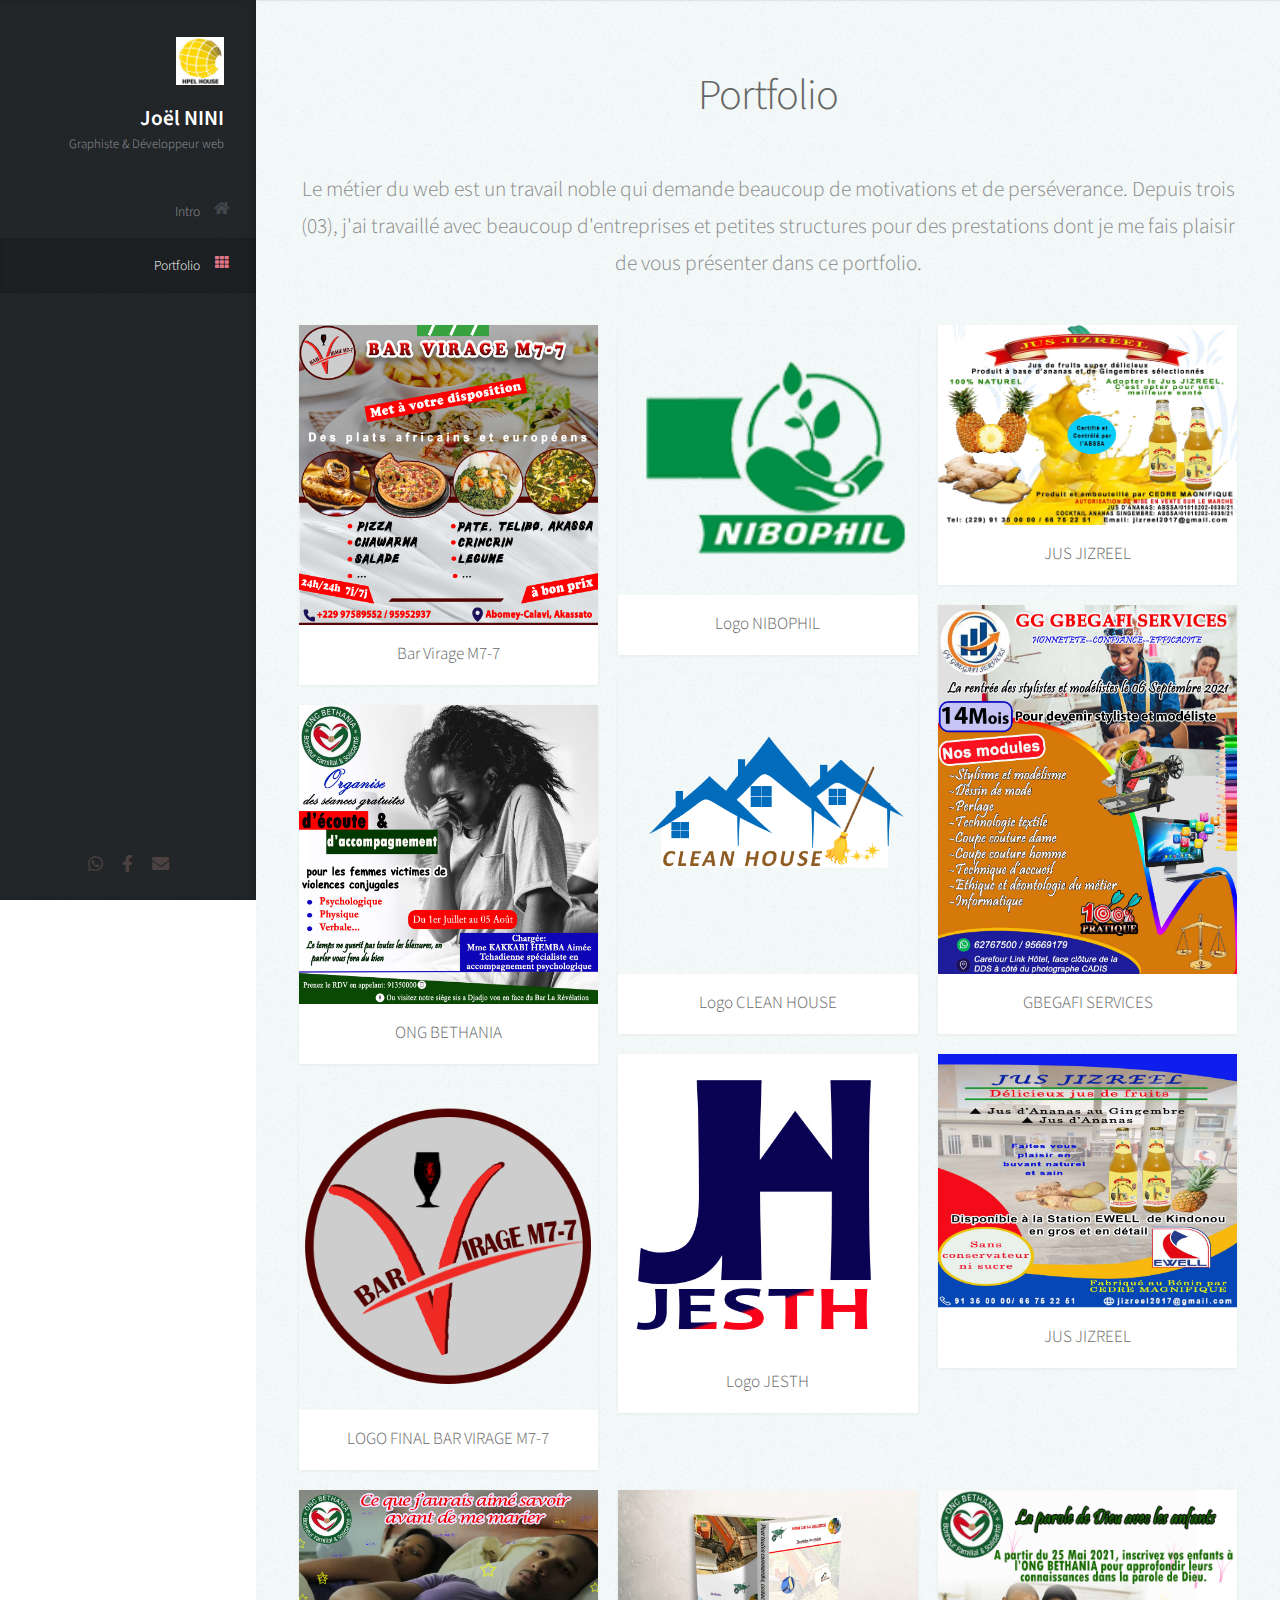
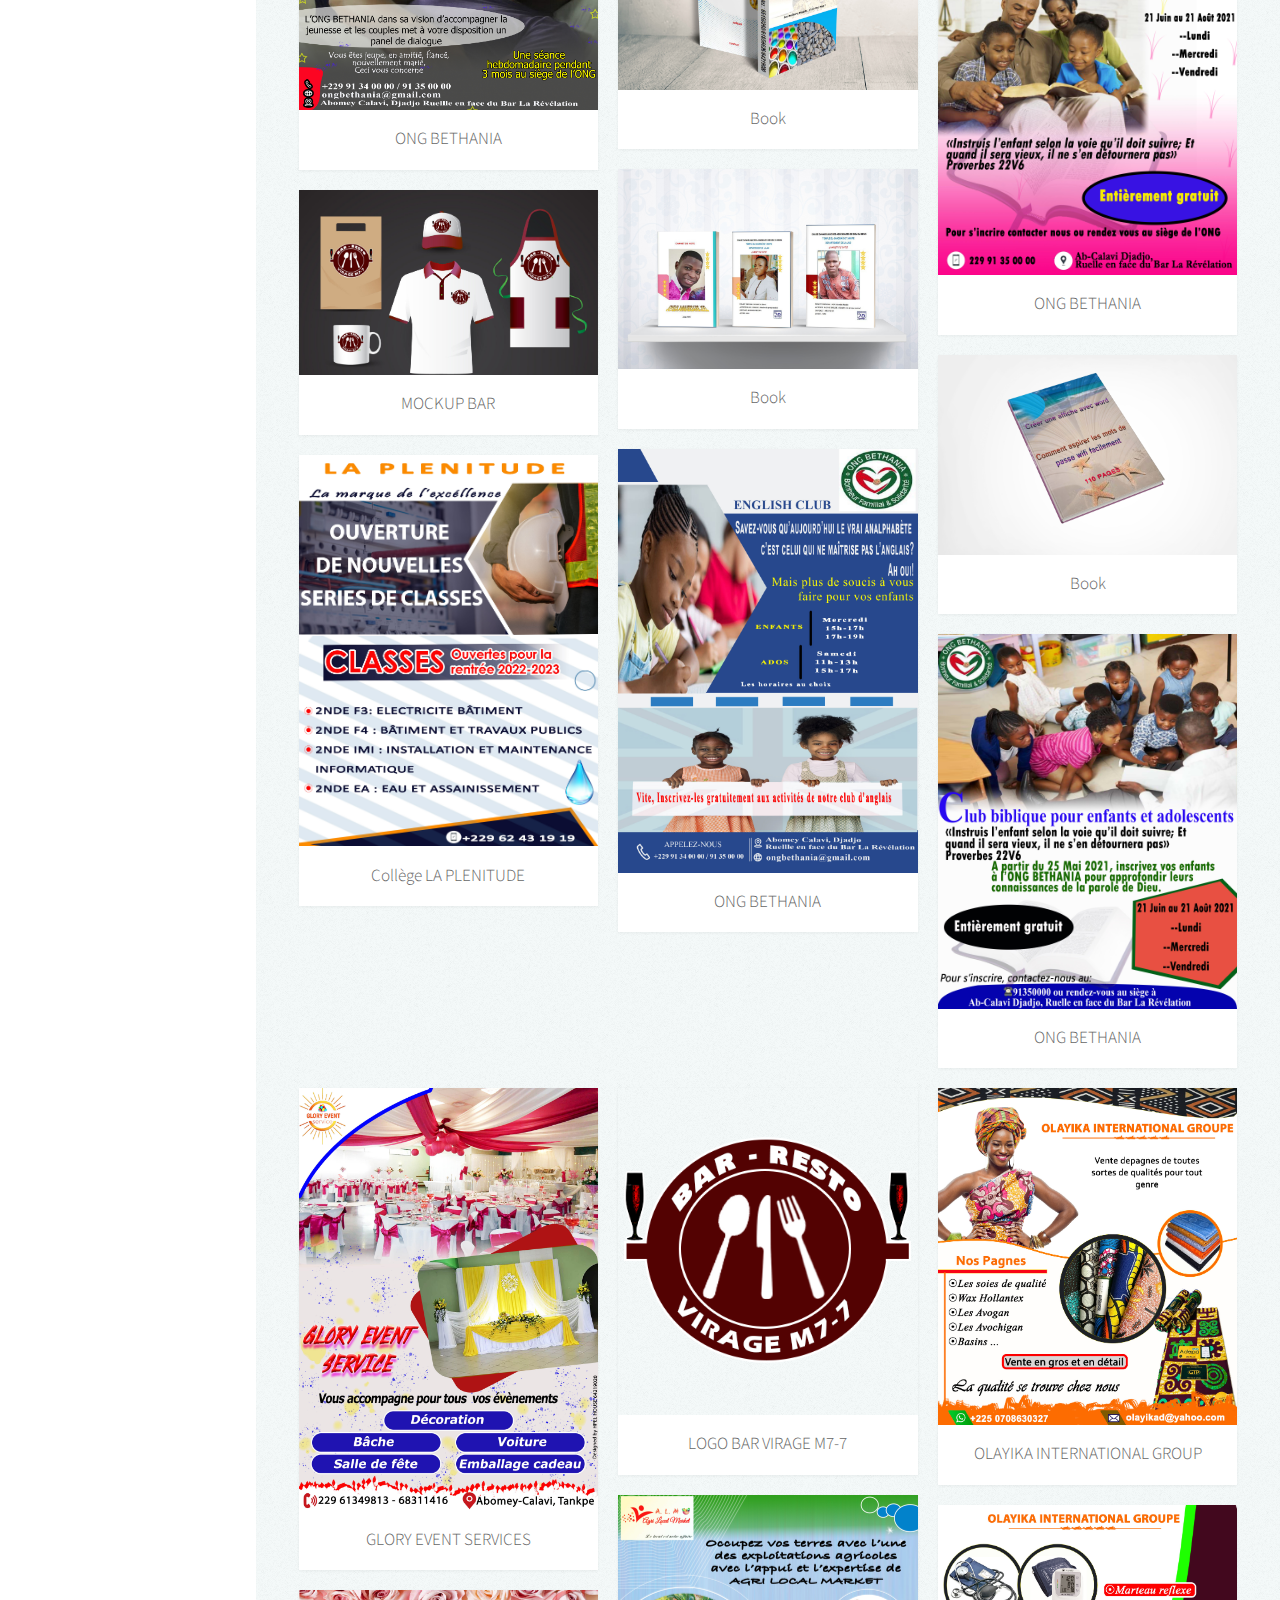
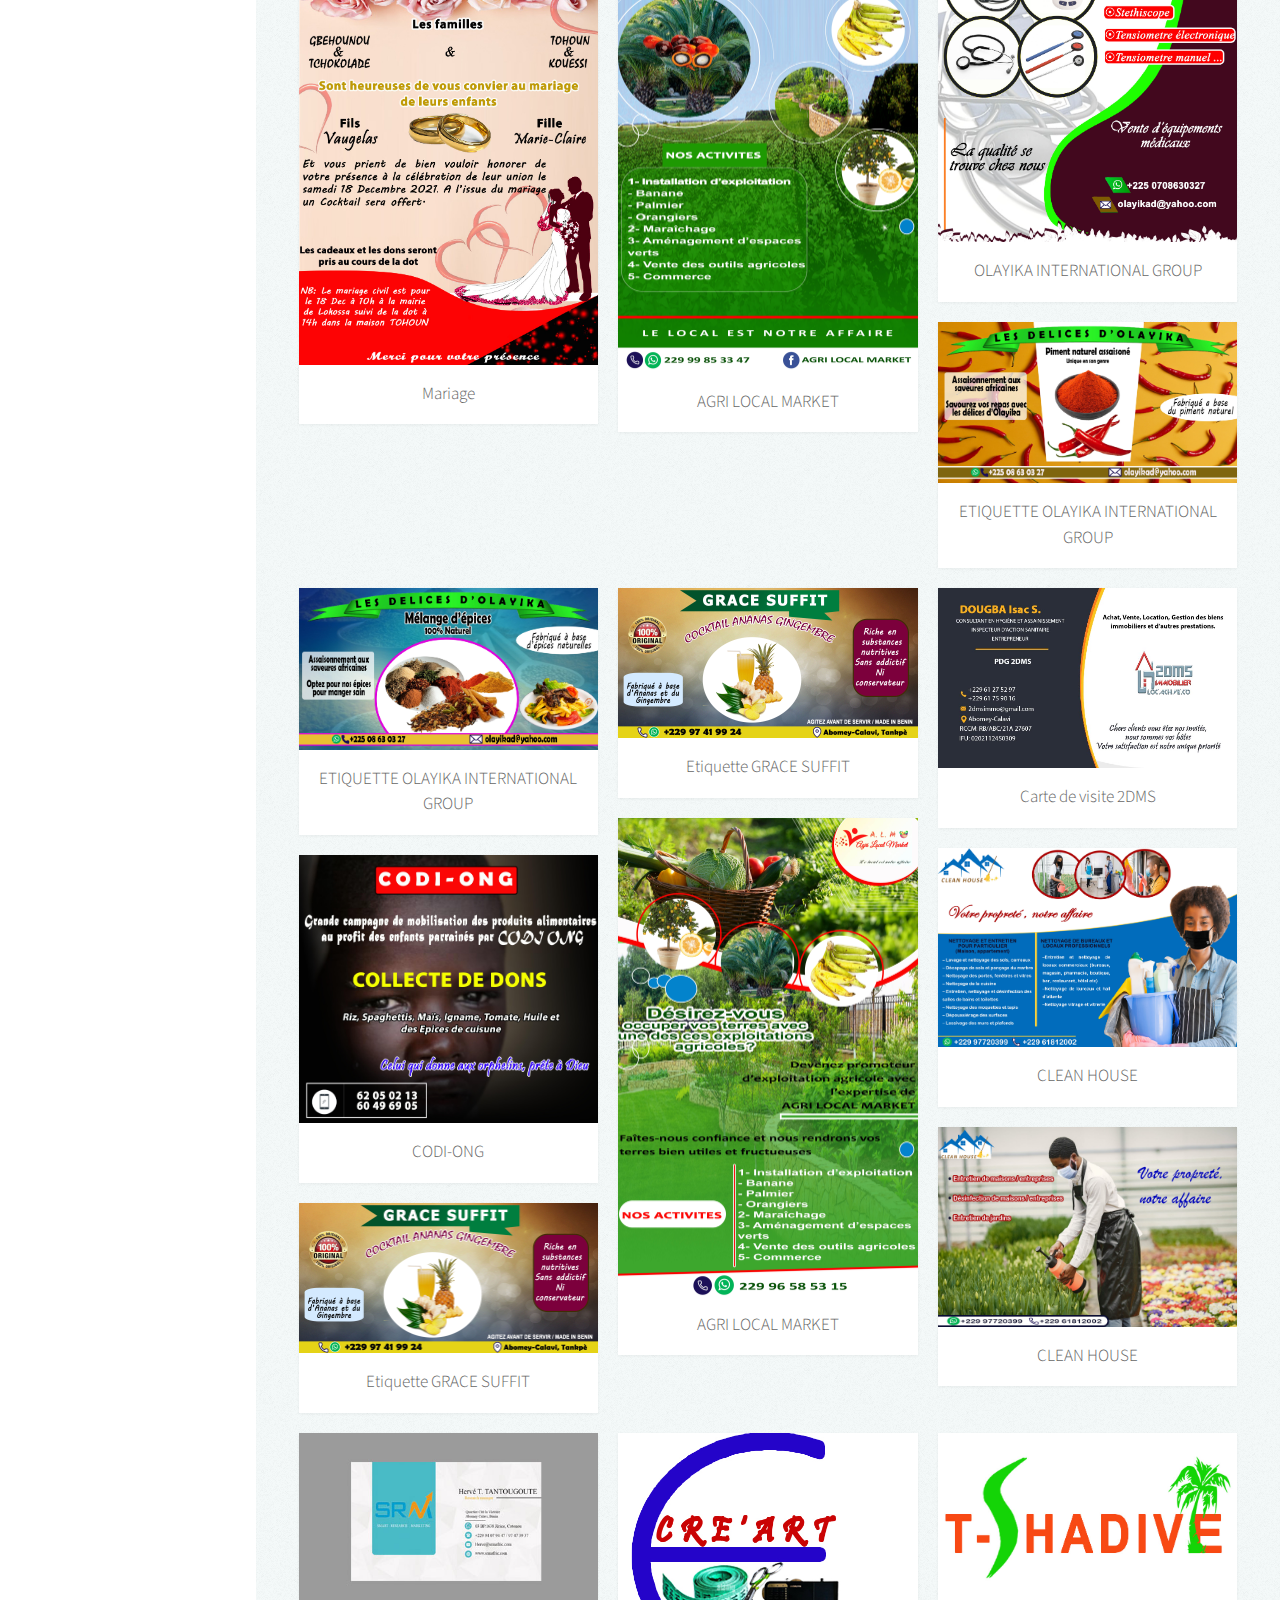
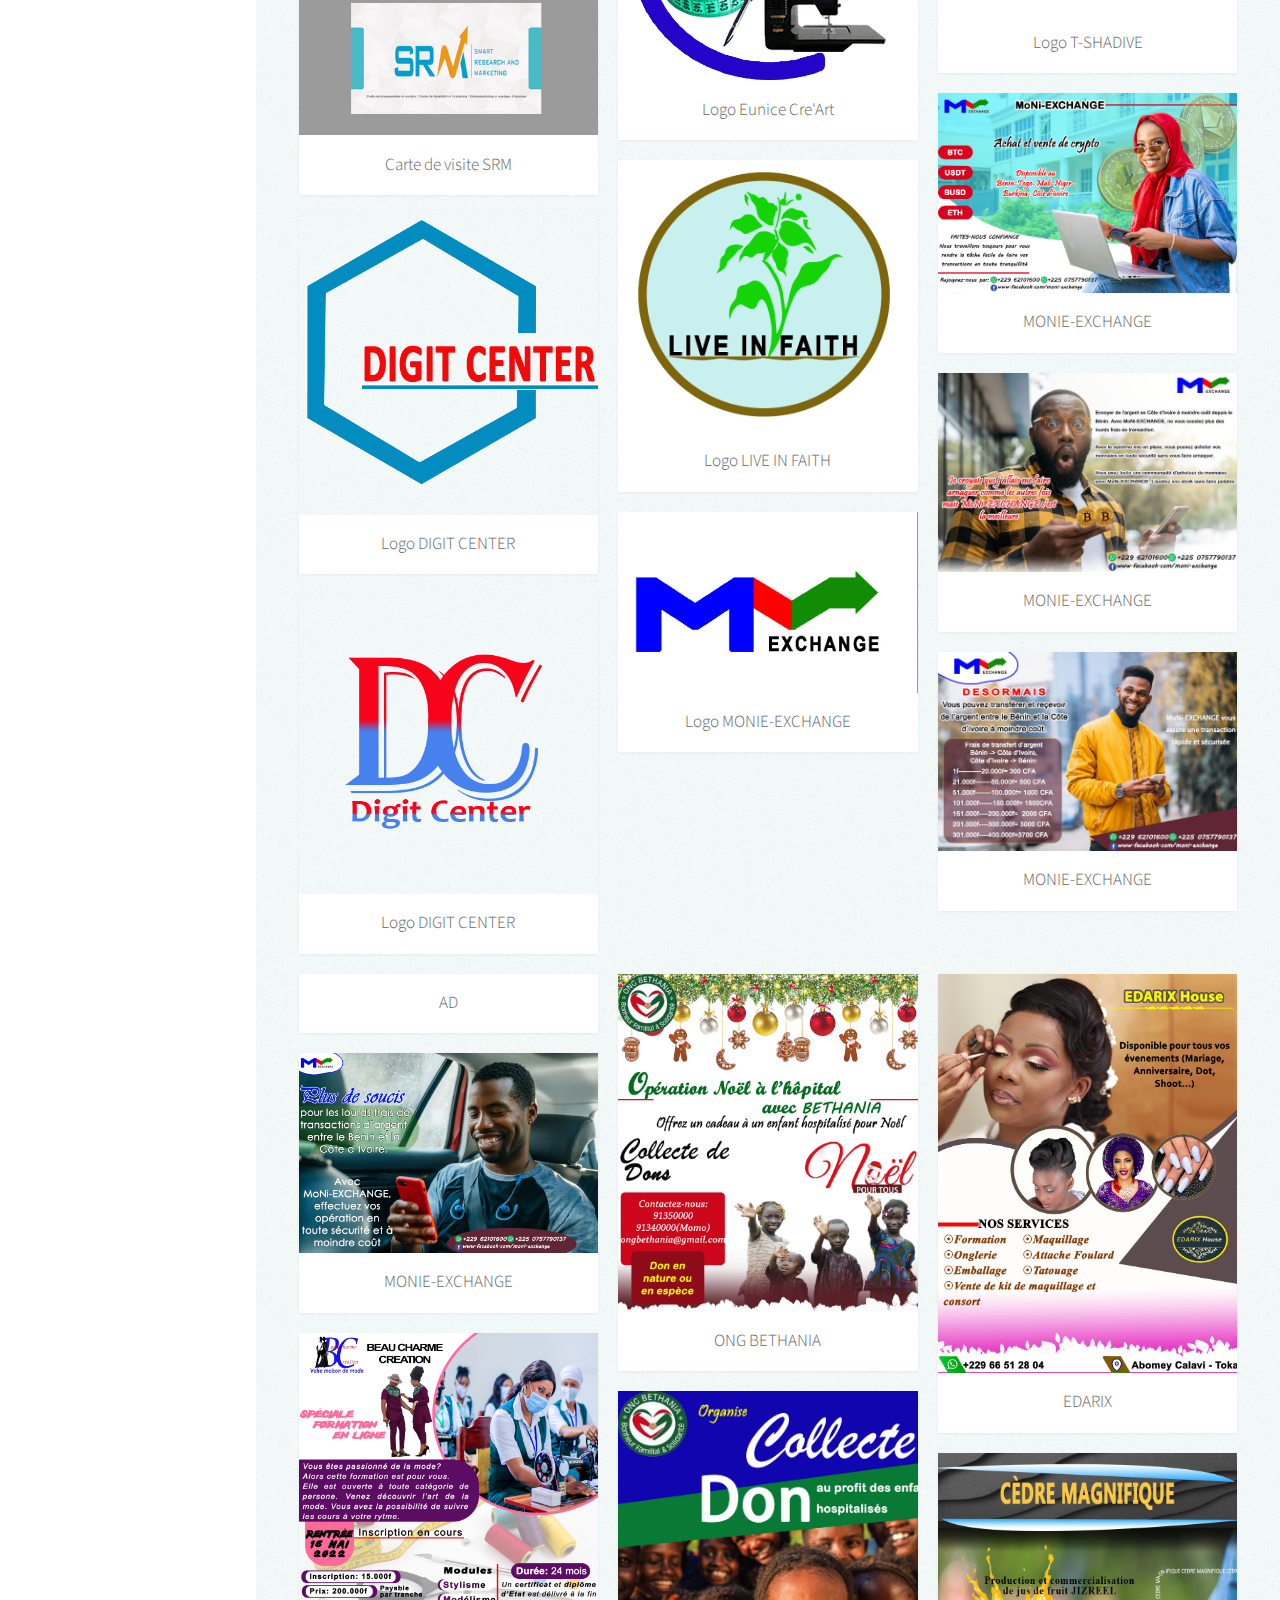
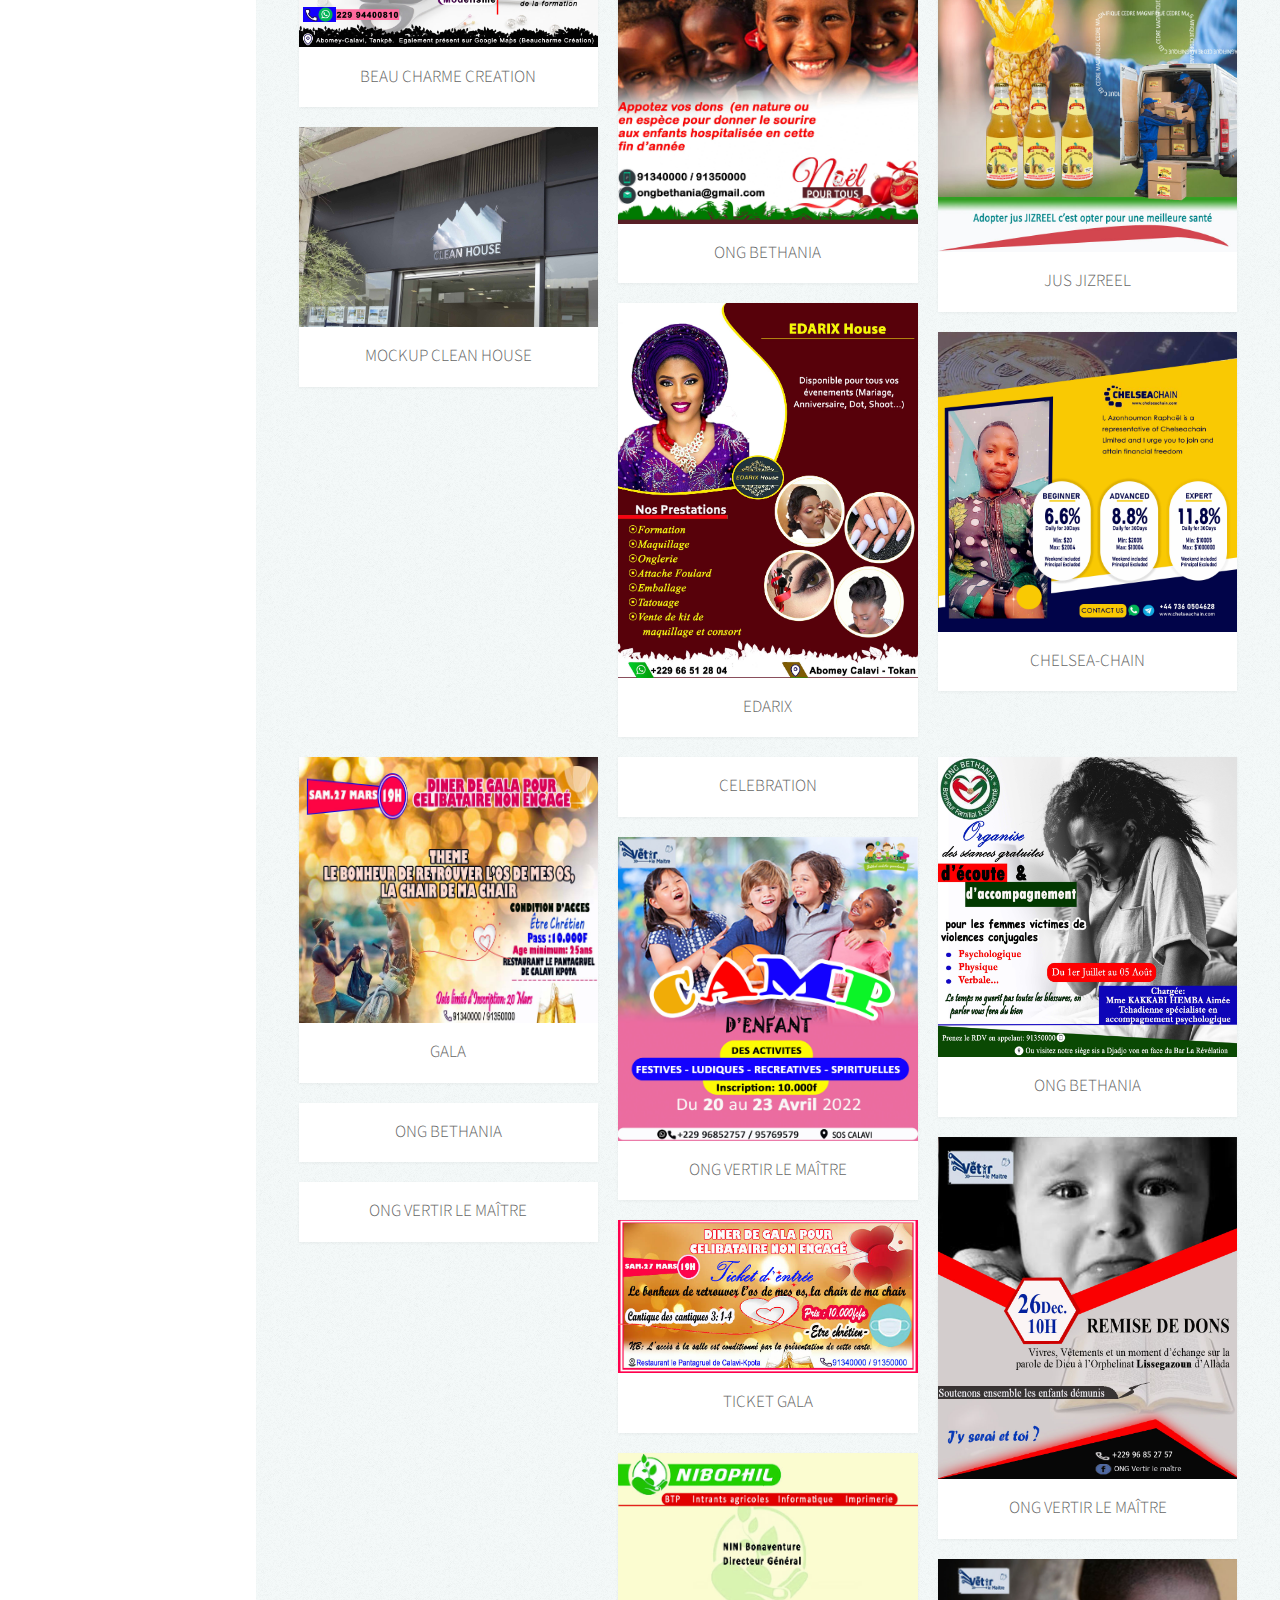
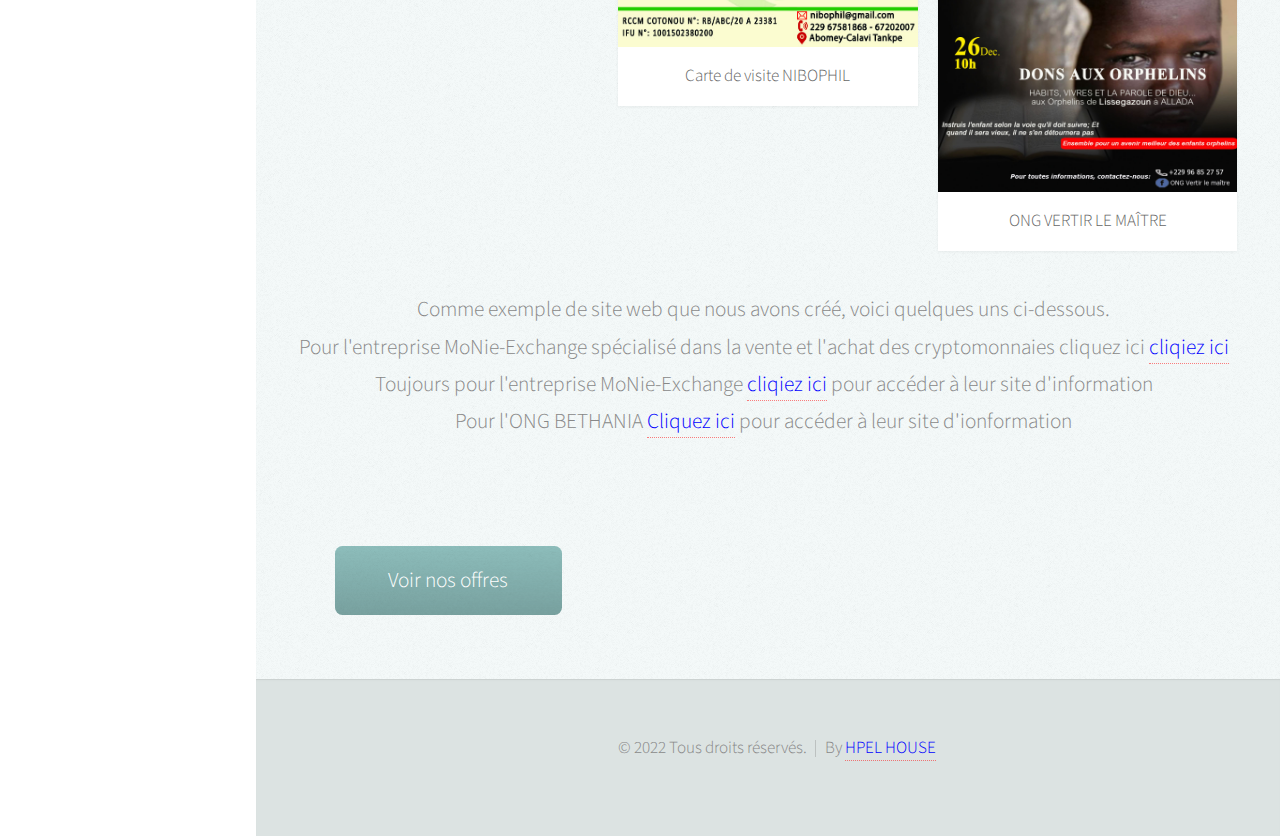
==== portfolio.html @ 1f128212 "Add files via upload" ====
<!DOCTYPE HTML>
<html>
	<head>
		<title>Portfolio Joelnini</title>
		<meta charset="utf-8" />
		<meta name="viewport" content="width=device-width, initial-scale=1, user-scalable=no" />
		<link rel="stylesheet" href="assets/css/main.css" />
	</head>
	<body class="is-preload">

		<!-- Header -->
			<div id="header">

				<div class="top">

					<!-- Logo -->
						<div id="logo">
							<span class="image avatar48"><img src="images/logo.jpg" alt="" /></span>
							<h1 id="title">Joël NINI</h1>
							<p>Graphiste & Développeur web</p>
						</div>

					<!-- Nav -->
						<nav id="nav">
							<ul>
								<li><a href="index.html" id="top-link"><span class="icon solid fa-home">Intro</span></a></li>
								<li><a href="#portfolio" id="portfolio-link"><span class="icon solid fa-th">Portfolio</span></a></li>
							</ul>
						</nav>
				</div>
				<div class="bottom">

					<!-- Social Icons -->
						<ul class="icons">
							<li><a href="wa.me/22964219020" class="icon brands fa-whatsapp"><span class="label">Whatsapp</span></a></li>
							<li><a href="www.facebook.com/hpelhouse" class="icon brands fa-facebook-f"><span class="label">Facebook</span></a></li>
							<li><a href="ninijoel1998@gmail.com" class="icon solid fa-envelope"><span class="label">Email</span></a></li>
						</ul>
				</div>
			</div>

		<!-- Main -->
			<div id="main">
		<!-- Portfolio -->
				<section id="portfolio" class="two">
						<div class="container">
							<header>
								<h2>Portfolio</h2>
							</header>
							<p> Le métier du web est un travail noble qui demande beaucoup de motivations et de perséverance. 
								Depuis trois (03), j'ai travaillé avec beaucoup d'entreprises et petites structures pour 
								des prestations dont je me fais plaisir de vous présenter dans ce portfolio.</p>
							<div class="row">
								<div class="col-4 col-12-mobile">
									<article class="item">
										<a href="#" class="image fit"><img src="images/Bar affiche.jpg" alt="" /></a>
										<header>
											<h3>Bar Virage M7-7</h3>
										</header>
									</article>
									<article class="item">
										<a href="#" class="image fit"><img src="images/VBG 2B.jpg" alt="" /></a>
										<header>
											<h3>ONG BETHANIA</h3>
										</header>
									</article>
									<article class="item">
										<a href="#" class="image fit"><img src="images/BAR4.png" alt="" /></a>
										<header>
											<h3>LOGO FINAL BAR VIRAGE M7-7</h3>
										</header>
									</article>
								</div>
								<div class="col-4 col-12-mobile">
									<article class="item">
										<a href="#" class="image fit"><img src="images/etiqiette nibophil.png" alt="" /></a>
										<header>
											<h3>Logo NIBOPHIL</h3>
										</header>
									</article>
									<article class="item">
										<a href="#" class="image fit"><img src="images/LOGO copie.png" alt="" /></a>
										<header>
											<h3>Logo CLEAN HOUSE</h3>
										</header>
									</article>
									<article class="item">
										<a href="#" class="image fit"><img src="images/LOGO JOEL.jpg" alt="" /></a>
										<header>
											<h3>Logo JESTH</h3>
										</header>
									</article>
								</div>
								<div class="col-4 col-12-mobile">
									<article class="item">
										<a href="#" class="image fit"><img src="images/AFFICHE 5.jpg" alt="" /></a>
										<header>
											<h3>JUS JIZREEL</h3>
										</header>
									</article>
									<article class="item">
										<a href="#" class="image fit"><img src="images/affiche2.jpg" alt="" /></a>
										<header>
											<h3>GBEGAFI SERVICES</h3>
										</header>
									</article>
									<article class="item">
										<a href="#" class="image fit"><img src="images/affiche3.jpg" alt="" /></a>
										<header>
											<h3>JUS JIZREEL</h3>
										</header>
									</article>
								</div>
								<div class="col-4 col-12-mobile">
									<article class="item">
										<a href="#" class="image fit"><img src="images/baisse-de-désir-.jpg" alt="" /></a>
										<header>
											<h3>ONG BETHANIA</h3>
										</header>
									</article>
									<article class="item">
										<a href="#" class="image fit"><img src="images/Bar1.jpg" alt="" /></a>
										<header>
											<h3>MOCKUP BAR</h3>
										</header>
									</article>
									<article class="item">
										<a href="#" class="image fit"><img src="images/5.jpg" alt="" /></a>
										<header>
											<h3>Collège LA PLENITUDE</h3>
										</header>
									</article>
								</div>
								<div class="col-4 col-12-mobile">
									<article class="item">
										<a href="#" class="image fit"><img src="images/book.jpg" alt="" /></a>
										<header>
											<h3>Book</h3>
										</header>
									</article>
									<article class="item">
										<a href="#" class="image fit"><img src="images/Bookshelf.jpg" alt="" /></a>
										<header>
											<h3>Book</h3>
										</header>
									</article>
									<article class="item">
										<a href="#" class="image fit"><img src="images/BETHANIA2.jpg" alt="" /></a>
										<header>
											<h3>ONG BETHANIA</h3>
										</header>
									</article>
								</div>
								<div class="col-4 col-12-mobile">
									<article class="item">
										<a href="#" class="image fit"><img src="images/biblique 2.jpg" alt="" /></a>
										<header>
											<h3>ONG BETHANIA</h3>
										</header>
									</article>
									<article class="item">
										<a href="#" class="image fit"><img src="images/Bookk.jpg" alt="" /></a>
										<header>
											<h3>Book</h3>
										</header>
									</article>
									<article class="item">
										<a href="#" class="image fit"><img src="images/biblique 4.jpg" alt="" /></a>
										<header>
											<h3>ONG BETHANIA</h3>
										</header>
									</article>
								</div>
								<div class="col-4 col-12-mobile">
									<article class="item">
										<a href="#" class="image fit"><img src="images/brochure.jpg" alt="" /></a>
										<header>
											<h3>GLORY EVENT SERVICES</h3>
										</header>
									</article>
									<article class="item">
										<a href="#" class="image fit"><img src="images/carte de mariage.jpg" alt="" /></a>
										<header>
											<h3>Mariage</h3>
										</header>
									</article>
								</div>
								<div class="col-4 col-12-mobile">
									<article class="item">
										<a href="#" class="image fit"><img src="images/BAR.png" alt="" /></a>
										<header>
											<h3>LOGO BAR VIRAGE M7-7</h3>
										</header>
									</article>
									<article class="item">
										<a href="#" class="image fit"><img src="images/FOND.jpg" alt="" /></a>
										<header>
											<h3>AGRI LOCAL MARKET</h3>
										</header>
									</article>
								</div>
								<div class="col-4 col-12-mobile">
									<article class="item">
										<a href="#" class="image fit"><img src="images/CI AFFICHE.jpg" alt="" /></a>
										<header>
											<h3>OLAYIKA INTERNATIONAL GROUP</h3>
										</header>
									</article>
									<article class="item">
										<a href="#" class="image fit"><img src="images/CI AFFICHE2.jpg" alt="" /></a>
										<header>
											<h3>OLAYIKA INTERNATIONAL GROUP</h3>
										</header>
									</article>
									<article class="item">
										<a href="#" class="image fit"><img src="images/CI2.jpg" alt="" /></a>
										<header>
											<h3>ETIQUETTE OLAYIKA INTERNATIONAL GROUP</h3>
										</header>
									</article>
								</div>
								<div class="col-4 col-12-mobile">
									<article class="item">
										<a href="#" class="image fit"><img src="images/CI3.jpg" alt="" /></a>
										<header>
											<h3>ETIQUETTE OLAYIKA INTERNATIONAL GROUP</h3>
										</header>
									</article>
									<article class="item">
										<a href="#" class="image fit"><img src="images/codi.jpg" alt="" /></a>
										<header>
											<h3>CODI-ONG</h3>
										</header>
									</article>
									<article class="item">
										<a href="#" class="image fit"><img src="images/etiquette ananas gingembre 22.jpg" alt="" /></a>
										<header>
											<h3>Etiquette GRACE SUFFIT</h3>
										</header>
									</article>
								</div>
								<div class="col-4 col-12-mobile">
									<article class="item">
										<a href="#" class="image fit"><img src="images/etiquette ananas gingembre 22.jpg" alt="" /></a>
										<header>
											<h3>Etiquette GRACE SUFFIT</h3>
										</header>
									</article>
									<article class="item">
										<a href="#" class="image fit"><img src="images/FOND2.jpg" alt="" /></a>
										<header>
											<h3>AGRI LOCAL MARKET</h3>
										</header>
									</article>
								</div>
								<div class="col-4 col-12-mobile">
									<article class="item">
										<a href="#" class="image fit"><img src="images/heris.jpg" alt="" /></a>
										<header>
											<h3>Carte de visite 2DMS</h3>
										</header>
									</article>
									<article class="item">
										<a href="#" class="image fit"><img src="images/HOUSE CLEAN copie.jpg" alt="" /></a>
										<header>
											<h3>CLEAN HOUSE</h3>
										</header>
									</article>
									<article class="item">
										<a href="#" class="image fit"><img src="images/JARDIN HOUSE CLEAN copie.jpg" alt="" /></a>
										<header>
											<h3>CLEAN HOUSE</h3>
										</header>
									</article>
								</div>
								<div class="col-4 col-12-mobile">
									<article class="item">
										<a href="#" class="image fit"><img src="images/lllllllllllllllllllll.jpg" alt="" /></a>
										<header>
											<h3>Carte de visite SRM</h3>
										</header>
									</article>
									<article class="item">
										<a href="#" class="image fit"><img src="images/logo digit cen777er1.png" alt="" /></a>
										<header>
											<h3>Logo DIGIT CENTER</h3>
										</header>
									</article>
									<article class="item">
										<a href="#" class="image fit"><img src="images/logo digit center.png" alt="" /></a>
										<header>
											<h3>Logo DIGIT CENTER</h3>
										</header>
									</article>
								</div>
								<div class="col-4 col-12-mobile">
									<article class="item">
										<a href="#" class="image fit"><img src="images/LOGO EUNICE.jpg" alt="" /></a>
										<header>
											<h3>Logo Eunice Cre'Art</h3>
										</header>
									</article>
									<article class="item">
										<a href="#" class="image fit"><img src="images/LOGO KARINE CAF.jpg" alt="" /></a>
										<header>
											<h3>Logo LIVE IN FAITH</h3>
										</header>
									</article>
									<article class="item">
										<a href="#" class="image fit"><img src="images/LOGO MONI EXCHANGE.jpg" alt="" /></a>
										<header>
											<h3>Logo MONIE-EXCHANGE</h3>
										</header>
									</article>
								</div>
								<div class="col-4 col-12-mobile">
									<article class="item">
										<a href="#" class="image fit"><img src="images/LOGO PAPA DIVINE.jpg" alt="" /></a>
										<header>
											<h3>Logo T-SHADIVE</h3>
										</header>
									</article>
									<article class="item">
										<a href="#" class="image fit"><img src="images/moni1.jpg" alt="" /></a>
										<header>
											<h3>MONIE-EXCHANGE</h3>
										</header>
									</article>
									<article class="item">
										<a href="#" class="image fit"><img src="images/moni2.jpg" alt="" /></a>
										<header>
											<h3>MONIE-EXCHANGE</h3>
										</header>
									</article>
									<article class="item">
										<a href="#" class="image fit"><img src="images/moni4.jpg" alt="" /></a>
										<header>
											<h3>MONIE-EXCHANGE</h3>
										</header>
									</article>
								</div>
								<div class="col-4 col-12-mobile">
									<article class="item">
										<a href="#" class="image fit"><img src="images/ZOCA222.jpg" alt="" /></a>
										<header>
											<h3>AD</h3>
										</header>
									</article><article class="item">
										<a href="#" class="image fit"><img src="images/moni3.jpg" alt="" /></a>
										<header>
											<h3>MONIE-EXCHANGE</h3>
										</header>
									</article>
									<article class="item">
										<a href="#" class="image fit"><img src="images/NEL 2.jpg" alt="" /></a>
										<header>
											<h3>BEAU CHARME CREATION</h3>
										</header>
									</article>
									<article class="item">
										<a href="#" class="image fit"><img src="images/REPLACE THIS SCREEN11112111811.jpg" alt="" /></a>
										<header>
											<h3>MOCKUP CLEAN HOUSE</h3>
										</header>
									</article>
								</div>
								<div class="col-4 col-12-mobile">
									<article class="item">
										<a href="#" class="image fit"><img src="images/noel1.jpg" alt="" /></a>
										<header>
											<h3>ONG BETHANIA</h3>
										</header>
									</article>
									<article class="item">
										<a href="#" class="image fit"><img src="images/noel2.jpg" alt="" /></a>
										<header>
											<h3>ONG BETHANIA</h3>
										</header>
									</article>
									<article class="item">
										<a href="#" class="image fit"><img src="images/nouv.jpg" alt="" /></a>
										<header>
											<h3>EDARIX</h3>
										</header>
									</article>
								</div>
								<div class="col-4 col-12-mobile">
									<article class="item">
										<a href="#" class="image fit"><img src="images/OuvrirBBBB.jpg" alt="" /></a>
										<header>
											<h3>EDARIX</h3>
										</header>
									</article>
									<article class="item">
										<a href="#" class="image fit"><img src="images/PAGE GARDE,,,,,,,,,.jpg" alt="" /></a>
										<header>
											<h3>JUS JIZREEL</h3>
										</header>
									</article>
									<article class="item">
										<a href="#" class="image fit"><img src="images/Raphael chelsea chain.jpg" alt="" /></a>
										<header>
											<h3>CHELSEA-CHAIN</h3>
										</header>
									</article>
								</div>
								<div class="col-4 col-12-mobile">
									<article class="item">
										<a href="#" class="image fit"><img src="images/Sans titre-1 profil.jpg" alt="" /></a>
										<header>
											<h3>GALA</h3>
										</header>
									</article>
									<article class="item">
										<a href="#" class="image fit"><img src="images/Sans titre-2.JPG" alt="" /></a>
										<header>
											<h3>ONG BETHANIA</h3>
										</header>
									</article>
									<article class="item">
										<a href="#" class="image fit"><img src="images/ZOCA222.jpg" alt="" /></a>
										<header>
											<h3>ONG VERTIR LE MAÎTRE</h3>
										</header>
									</article>
								</div>
								<div class="col-4 col-12-mobile">
									<article class="item">
										<a href="#" class="image fit"><img src="images/SION.JPG" alt="" /></a>
										<header>
											<h3>CELEBRATION</h3>
										</header>
									</article>
									<article class="item">
										<a href="#" class="image fit"><img src="images/SOS3.jpg" alt="" /></a>
										<header>
											<h3>ONG VERTIR LE MAÎTRE</h3>
										</header>
									</article>
									<article class="item">
										<a href="#" class="image fit"><img src="images/ticket.jpg" alt="" /></a>
										<header>
											<h3>TICKET GALA</h3>
										</header>
									</article>
									<article class="item">
										<a href="#" class="image fit"><img src="images/carte multi.jpg" alt="" /></a>
										<header>
											<h3>Carte de visite NIBOPHIL</h3>
										</header>
									</article>
								</div>
								<div class="col-4 col-12-mobile">
									<article class="item">
										<a href="#" class="image fit"><img src="images/VBG 2B.jpg" alt="" /></a>
										<header>
											<h3>ONG BETHANIA</h3>
										</header>
									</article>
									<article class="item">
										<a href="#" class="image fit"><img src="images/verti Dfo.jpg" alt="" /></a>
										<header>
											<h3>ONG VERTIR LE MAÎTRE</h3>
										</header>
									</article>
									<article class="item">
										<a href="#" class="image fit"><img src="images/vertir gran.jpg" alt="" /></a>
										<header>
											<h3>ONG VERTIR LE MAÎTRE</h3>
										</header>
									</article>
								</div>
								<div class="col-4 col-12-mobile">
								</div>


							<p>	Comme exemple de site web que nous avons créé, voici quelques uns ci-dessous. </br>
								 Pour l'entreprise MoNie-Exchange spécialisé dans la vente et l'achat des cryptomonnaies cliquez ici <a href= "www.monie-exchange.com">cliqiez ici</a> <br>
								 Toujours pour l'entreprise MoNie-Exchange <a href= "https://moni-exchange.github.io/monie-exchange/">cliqiez ici</a> pour accéder à leur site d'information<br>
							 Pour l'ONG BETHANIA <a href="https://ong-bethania.github.io/ong-bethania/">Cliquez ici</a>  pour accéder à leur site d'ionformation</p>
							
								<div class="col-4 col-12-mobile">
									<footer>
										<a href="offre.html" class="button scrolly">Voir nos offres </a>
									</footer>
								</div>
							</div>
						</div>
				</section>
			</div>

		<!-- Footer -->
			<div id="footer">
				<!-- Copyright -->
					<ul class="copyright">
						<li>&copy; 2022 Tous droits réservés.</li><li> By <a href="mailto:ninijoel1998@gmail.com">HPEL HOUSE</a></li>
					</ul>
			</div>

		<!-- Scripts -->
			<script src="assets/js/jquery.min.js"></script>
			<script src="assets/js/jquery.scrolly.min.js"></script>
			<script src="assets/js/jquery.scrollex.min.js"></script>
			<script src="assets/js/browser.min.js"></script>
			<script src="assets/js/breakpoints.min.js"></script>
			<script src="assets/js/util.js"></script>
			<script src="assets/js/main.js"></script>

	</body>
</html>
---- assets/css/main.css ----
@import url("fontawesome-all.min.css");
@import url("https://fonts.googleapis.com/css?family=Source+Sans+Pro:300,300italic,400,600");

/*
	Prologue by HTML5 UP
	html5up.net | @ajlkn
	Free for personal and commercial use under the CCA 3.0 license (html5up.net/license)
*/

html, body, div, span, applet, object,
iframe, h1, h2, h3, h4, h5, h6, p, blockquote,
pre, a, abbr, acronym, address, big, cite,
code, del, dfn, em, img, ins, kbd, q, s, samp,
small, strike, strong, sub, sup, tt, var, b,
u, i, center, dl, dt, dd, ol, ul, li, fieldset,
form, label, legend, table, caption, tbody,
tfoot, thead, tr, th, td, article, aside,
canvas, details, embed, figure, figcaption,
footer, header, hgroup, menu, nav, output, ruby,
section, summary, time, mark, audio, video {
	margin: 0;
	padding: 0;
	border: 0;
	font-size: 100%;
	font: inherit;
	vertical-align: baseline;}

article, aside, details, figcaption, figure,
footer, header, hgroup, menu, nav, section {
	display: block;}

body {
	line-height: 1;
}

ol, ul {
	list-style: none;
}

blockquote, q {
	quotes: none;
}

	blockquote:before, blockquote:after, q:before, q:after {
		content: '';
		content: none;
	}

table {
	border-collapse: collapse;
	border-spacing: 0;
}

body {
	-webkit-text-size-adjust: none;
}

mark {
	background-color: transparent;
	color: inherit;
}

input::-moz-focus-inner {
	border: 0;
	padding: 0;
}

input, select, textarea {
	-moz-appearance: none;
	-webkit-appearance: none;
	-ms-appearance: none;
	appearance: none;
}

/* Basic */

	html {
		box-sizing: border-box;
	}

	*, *:before, *:after {
		box-sizing: inherit;
	}

	body {
		background: #fff;
		font-family: 'Source Sans Pro', sans-serif;
		font-size: 19pt;
		font-weight: 300;
		line-height: 1.75em;
		color: #888;
	}

		body.is-preload *, body.is-preload *:before, body.is-preload *:after {
			-moz-animation: none !important;
			-webkit-animation: none !important;
			-ms-animation: none !important;
			animation: none !important;
			-moz-transition: none !important;
			-webkit-transition: none !important;
			-ms-transition: none !important;
			transition: none !important;
		}

	input, textarea, select {
		font-family: 'Source Sans Pro', sans-serif;
		font-size: 19pt;
		font-weight: 300;
		line-height: 1.75em;
		color: #888;
	}

	h1, h2, h3, h4, h5, h6 {
		font-weight: 300;
		color: #666;
		line-height: 1.5em;
	}

	h1 a, h2 a, h3 a, h4 a, h5 a, h6 a {
		color: inherit;
		text-decoration: none;
	}

		h1 a strong, h2 a strong, h3 a strong, h4 a strong, h5 a strong, h6 a strong {
			color: #333;
		}

	h2 {
		font-size: 2em;
		letter-spacing: -1px;
	}

		h2.alt {
			color: #888;
		}

			h2.alt strong {
				color: #666;
			}

	h3 {
		font-size: 1.5em;
	}

	header {
		margin: 0 0 2em 0;
	}

		header > p {
			margin: 1em 0 0 0;
		}

	footer {
		margin: 2em 0 0 0;
	}

	strong, b {
		font-weight: 300;
		color: #666;
	}

	em, i {
		font-style: italic;
	}

	a {
		text-decoration: none;
		color: blue;
		border-bottom: dotted 1px rgba(255, 2, 2, 0.5);
		-moz-transition: color 0.35s ease-in-out, border-bottom-color 0.35s ease-in-out;
		-webkit-transition: color 0.35s ease-in-out, border-bottom-color 0.35s ease-in-out;
		-ms-transition: color 0.35s ease-in-out, border-bottom-color 0.35s ease-in-out;
		transition: color 0.35s ease-in-out, border-bottom-color 0.35s ease-in-out;
		outline: 0;
	}

		a:hover {
			color: #fa0000;
			border-bottom-color: rgba(255, 255, 255, 0);
		}

	sub {
		position: relative;
		top: 0.5em;
		font-size: 0.8em;
	}

	sup {
		position: relative;
		top: -0.5em;
		font-size: 0.8em;
	}

	hr {
		border: 0;
		border-top: solid 1px #ddd;
	}

	blockquote {
		border-left: solid 0.5em #ddd;
		padding: 1em 0 1em 2em;
		font-style: italic;
	}

	p, ul, ol, dl, table {
		margin-bottom: 2em;
	}

	br.clear {
		clear: both;
	}

/* Container */

	.container {
		margin: 0 auto;
		max-width: 100%;
		width: 1400px;
	}

		@media screen and (min-width: 961px) and (max-width: 1880px) {

			.container {
				width: 1200px;
			}

		}

		@media screen and (min-width: 961px) and (max-width: 1620px) {

			.container {
				width: 960px;
			}

		}

		@media screen and (min-width: 961px) and (max-width: 1320px) {

			.container {
				width: 100%;
			}

		}

		@media screen and (max-width: 960px) {

			.container {
				width: 100%;
			}

		}

		@media screen and (max-width: 736px) {

			.container {
				width: 100%;
			}

		}

/* Row */

	.row {
		display: flex;
		flex-wrap: wrap;
		box-sizing: border-box;
		align-items: stretch;
	}

		.row > * {
			box-sizing: border-box;
		}

		.row.gtr-uniform > * > :last-child {
			margin-bottom: 0;
		}

		.row.aln-left {
			justify-content: flex-start;
		}

		.row.aln-center {
			justify-content: center;
		}

		.row.aln-right {
			justify-content: flex-end;
		}

		.row.aln-top {
			align-items: flex-start;
		}

		.row.aln-middle {
			align-items: center;
		}

		.row.aln-bottom {
			align-items: flex-end;
		}

		.row > .imp {
			order: -1;
		}

		.row > .col-1 {
			width: 8.33333%;
		}

		.row > .off-1 {
			margin-left: 8.33333%;
		}

		.row > .col-2 {
			width: 16.66667%;
		}

		.row > .off-2 {
			margin-left: 16.66667%;
		}

		.row > .col-3 {
			width: 25%;
		}

		.row > .off-3 {
			margin-left: 25%;
		}

		.row > .col-4 {
			width: 33.33333%;
		}

		.row > .off-4 {
			margin-left: 33.33333%;
		}

		.row > .col-5 {
			width: 41.66667%;
		}

		.row > .off-5 {
			margin-left: 41.66667%;
		}

		.row > .col-6 {
			width: 50%;
		}

		.row > .off-6 {
			margin-left: 50%;
		}

		.row > .col-7 {
			width: 58.33333%;
		}

		.row > .off-7 {
			margin-left: 58.33333%;
		}

		.row > .col-8 {
			width: 66.66667%;
		}

		.row > .off-8 {
			margin-left: 66.66667%;
		}

		.row > .col-9 {
			width: 75%;
		}

		.row > .off-9 {
			margin-left: 75%;
		}

		.row > .col-10 {
			width: 83.33333%;
		}

		.row > .off-10 {
			margin-left: 83.33333%;
		}

		.row > .col-11 {
			width: 91.66667%;
		}

		.row > .off-11 {
			margin-left: 91.66667%;
		}

		.row > .col-12 {
			width: 100%;
		}

		.row > .off-12 {
			margin-left: 100%;
		}

		.row.gtr-0 {
			margin-top: 0px;
			margin-left: 0px;
		}

			.row.gtr-0 > * {
				padding: 0px 0 0 0px;
			}

			.row.gtr-0.gtr-uniform {
				margin-top: 0px;
			}

				.row.gtr-0.gtr-uniform > * {
					padding-top: 0px;
				}

		.row.gtr-25 {
			margin-top: -10px;
			margin-left: -10px;
		}

			.row.gtr-25 > * {
				padding: 10px 0 0 10px;
			}

			.row.gtr-25.gtr-uniform {
				margin-top: -10px;
			}

				.row.gtr-25.gtr-uniform > * {
					padding-top: 10px;
				}

		.row.gtr-50 {
			margin-top: -20px;
			margin-left: -20px;
		}

			.row.gtr-50 > * {
				padding: 20px 0 0 20px;
			}

			.row.gtr-50.gtr-uniform {
				margin-top: -20px;
			}

				.row.gtr-50.gtr-uniform > * {
					padding-top: 20px;
				}

		.row {
			margin-top: -40px;
			margin-left: -40px;
		}

			.row > * {
				padding: 40px 0 0 40px;
			}

			.row.gtr-uniform {
				margin-top: -40px;
			}

				.row.gtr-uniform > * {
					padding-top: 40px;
				}

		.row.gtr-150 {
			margin-top: -60px;
			margin-left: -60px;
		}

			.row.gtr-150 > * {
				padding: 60px 0 0 60px;
			}

			.row.gtr-150.gtr-uniform {
				margin-top: -60px;
			}

				.row.gtr-150.gtr-uniform > * {
					padding-top: 60px;
				}

		.row.gtr-200 {
			margin-top: -80px;
			margin-left: -80px;
		}

			.row.gtr-200 > * {
				padding: 80px 0 0 80px;
			}

			.row.gtr-200.gtr-uniform {
				margin-top: -80px;
			}

				.row.gtr-200.gtr-uniform > * {
					padding-top: 80px;
				}

		@media screen and (min-width: 961px) and (max-width: 1880px) {

			.row {
				display: flex;
				flex-wrap: wrap;
				box-sizing: border-box;
				align-items: stretch;
			}

				.row > * {
					box-sizing: border-box;
				}

				.row.gtr-uniform > * > :last-child {
					margin-bottom: 0;
				}

				.row.aln-left {
					justify-content: flex-start;
				}

				.row.aln-center {
					justify-content: center;
				}

				.row.aln-right {
					justify-content: flex-end;
				}

				.row.aln-top {
					align-items: flex-start;
				}

				.row.aln-middle {
					align-items: center;
				}

				.row.aln-bottom {
					align-items: flex-end;
				}

				.row > .imp-wide {
					order: -1;
				}

				.row > .col-1-wide {
					width: 8.33333%;
				}

				.row > .off-1-wide {
					margin-left: 8.33333%;
				}

				.row > .col-2-wide {
					width: 16.66667%;
				}

				.row > .off-2-wide {
					margin-left: 16.66667%;
				}

				.row > .col-3-wide {
					width: 25%;
				}

				.row > .off-3-wide {
					margin-left: 25%;
				}

				.row > .col-4-wide {
					width: 33.33333%;
				}

				.row > .off-4-wide {
					margin-left: 33.33333%;
				}

				.row > .col-5-wide {
					width: 41.66667%;
				}

				.row > .off-5-wide {
					margin-left: 41.66667%;
				}

				.row > .col-6-wide {
					width: 50%;
				}

				.row > .off-6-wide {
					margin-left: 50%;
				}

				.row > .col-7-wide {
					width: 58.33333%;
				}

				.row > .off-7-wide {
					margin-left: 58.33333%;
				}

				.row > .col-8-wide {
					width: 66.66667%;
				}

				.row > .off-8-wide {
					margin-left: 66.66667%;
				}

				.row > .col-9-wide {
					width: 75%;
				}

				.row > .off-9-wide {
					margin-left: 75%;
				}

				.row > .col-10-wide {
					width: 83.33333%;
				}

				.row > .off-10-wide {
					margin-left: 83.33333%;
				}

				.row > .col-11-wide {
					width: 91.66667%;
				}

				.row > .off-11-wide {
					margin-left: 91.66667%;
				}

				.row > .col-12-wide {
					width: 100%;
				}

				.row > .off-12-wide {
					margin-left: 100%;
				}

				.row.gtr-0 {
					margin-top: 0px;
					margin-left: 0px;
				}

					.row.gtr-0 > * {
						padding: 0px 0 0 0px;
					}

					.row.gtr-0.gtr-uniform {
						margin-top: 0px;
					}

						.row.gtr-0.gtr-uniform > * {
							padding-top: 0px;
						}

				.row.gtr-25 {
					margin-top: -10px;
					margin-left: -10px;
				}

					.row.gtr-25 > * {
						padding: 10px 0 0 10px;
					}

					.row.gtr-25.gtr-uniform {
						margin-top: -10px;
					}

						.row.gtr-25.gtr-uniform > * {
							padding-top: 10px;
						}

				.row.gtr-50 {
					margin-top: -20px;
					margin-left: -20px;
				}

					.row.gtr-50 > * {
						padding: 20px 0 0 20px;
					}

					.row.gtr-50.gtr-uniform {
						margin-top: -20px;
					}

						.row.gtr-50.gtr-uniform > * {
							padding-top: 20px;
						}

				.row {
					margin-top: -40px;
					margin-left: -40px;
				}

					.row > * {
						padding: 40px 0 0 40px;
					}

					.row.gtr-uniform {
						margin-top: -40px;
					}

						.row.gtr-uniform > * {
							padding-top: 40px;
						}

				.row.gtr-150 {
					margin-top: -60px;
					margin-left: -60px;
				}

					.row.gtr-150 > * {
						padding: 60px 0 0 60px;
					}

					.row.gtr-150.gtr-uniform {
						margin-top: -60px;
					}

						.row.gtr-150.gtr-uniform > * {
							padding-top: 60px;
						}

				.row.gtr-200 {
					margin-top: -80px;
					margin-left: -80px;
				}

					.row.gtr-200 > * {
						padding: 80px 0 0 80px;
					}

					.row.gtr-200.gtr-uniform {
						margin-top: -80px;
					}

						.row.gtr-200.gtr-uniform > * {
							padding-top: 80px;
						}

		}

		@media screen and (min-width: 961px) and (max-width: 1620px) {

			.row {
				display: flex;
				flex-wrap: wrap;
				box-sizing: border-box;
				align-items: stretch;
			}

				.row > * {
					box-sizing: border-box;
				}

				.row.gtr-uniform > * > :last-child {
					margin-bottom: 0;
				}

				.row.aln-left {
					justify-content: flex-start;
				}

				.row.aln-center {
					justify-content: center;
				}

				.row.aln-right {
					justify-content: flex-end;
				}

				.row.aln-top {
					align-items: flex-start;
				}

				.row.aln-middle {
					align-items: center;
				}

				.row.aln-bottom {
					align-items: flex-end;
				}

				.row > .imp-normal {
					order: -1;
				}

				.row > .col-1-normal {
					width: 8.33333%;
				}

				.row > .off-1-normal {
					margin-left: 8.33333%;
				}

				.row > .col-2-normal {
					width: 16.66667%;
				}

				.row > .off-2-normal {
					margin-left: 16.66667%;
				}

				.row > .col-3-normal {
					width: 25%;
				}

				.row > .off-3-normal {
					margin-left: 25%;
				}

				.row > .col-4-normal {
					width: 33.33333%;
				}

				.row > .off-4-normal {
					margin-left: 33.33333%;
				}

				.row > .col-5-normal {
					width: 41.66667%;
				}

				.row > .off-5-normal {
					margin-left: 41.66667%;
				}

				.row > .col-6-normal {
					width: 50%;
				}

				.row > .off-6-normal {
					margin-left: 50%;
				}

				.row > .col-7-normal {
					width: 58.33333%;
				}

				.row > .off-7-normal {
					margin-left: 58.33333%;
				}

				.row > .col-8-normal {
					width: 66.66667%;
				}

				.row > .off-8-normal {
					margin-left: 66.66667%;
				}

				.row > .col-9-normal {
					width: 75%;
				}

				.row > .off-9-normal {
					margin-left: 75%;
				}

				.row > .col-10-normal {
					width: 83.33333%;
				}

				.row > .off-10-normal {
					margin-left: 83.33333%;
				}

				.row > .col-11-normal {
					width: 91.66667%;
				}

				.row > .off-11-normal {
					margin-left: 91.66667%;
				}

				.row > .col-12-normal {
					width: 100%;
				}

				.row > .off-12-normal {
					margin-left: 100%;
				}

				.row.gtr-0 {
					margin-top: 0px;
					margin-left: 0px;
				}

					.row.gtr-0 > * {
						padding: 0px 0 0 0px;
					}

					.row.gtr-0.gtr-uniform {
						margin-top: 0px;
					}

						.row.gtr-0.gtr-uniform > * {
							padding-top: 0px;
						}

				.row.gtr-25 {
					margin-top: -10px;
					margin-left: -10px;
				}

					.row.gtr-25 > * {
						padding: 10px 0 0 10px;
					}

					.row.gtr-25.gtr-uniform {
						margin-top: -10px;
					}

						.row.gtr-25.gtr-uniform > * {
							padding-top: 10px;
						}

				.row.gtr-50 {
					margin-top: -20px;
					margin-left: -20px;
				}

					.row.gtr-50 > * {
						padding: 20px 0 0 20px;
					}

					.row.gtr-50.gtr-uniform {
						margin-top: -20px;
					}

						.row.gtr-50.gtr-uniform > * {
							padding-top: 20px;
						}

				.row {
					margin-top: -40px;
					margin-left: -40px;
				}

					.row > * {
						padding: 40px 0 0 40px;
					}

					.row.gtr-uniform {
						margin-top: -40px;
					}

						.row.gtr-uniform > * {
							padding-top: 40px;
						}

				.row.gtr-150 {
					margin-top: -60px;
					margin-left: -60px;
				}

					.row.gtr-150 > * {
						padding: 60px 0 0 60px;
					}

					.row.gtr-150.gtr-uniform {
						margin-top: -60px;
					}

						.row.gtr-150.gtr-uniform > * {
							padding-top: 60px;
						}

				.row.gtr-200 {
					margin-top: -80px;
					margin-left: -80px;
				}

					.row.gtr-200 > * {
						padding: 80px 0 0 80px;
					}

					.row.gtr-200.gtr-uniform {
						margin-top: -80px;
					}

						.row.gtr-200.gtr-uniform > * {
							padding-top: 80px;
						}

		}

		@media screen and (min-width: 961px) and (max-width: 1320px) {

			.row {
				display: flex;
				flex-wrap: wrap;
				box-sizing: border-box;
				align-items: stretch;
			}

				.row > * {
					box-sizing: border-box;
				}

				.row.gtr-uniform > * > :last-child {
					margin-bottom: 0;
				}

				.row.aln-left {
					justify-content: flex-start;
				}

				.row.aln-center {
					justify-content: center;
				}

				.row.aln-right {
					justify-content: flex-end;
				}

				.row.aln-top {
					align-items: flex-start;
				}

				.row.aln-middle {
					align-items: center;
				}

				.row.aln-bottom {
					align-items: flex-end;
				}

				.row > .imp-narrow {
					order: -1;
				}

				.row > .col-1-narrow {
					width: 8.33333%;
				}

				.row > .off-1-narrow {
					margin-left: 8.33333%;
				}

				.row > .col-2-narrow {
					width: 16.66667%;
				}

				.row > .off-2-narrow {
					margin-left: 16.66667%;
				}

				.row > .col-3-narrow {
					width: 25%;
				}

				.row > .off-3-narrow {
					margin-left: 25%;
				}

				.row > .col-4-narrow {
					width: 33.33333%;
				}

				.row > .off-4-narrow {
					margin-left: 33.33333%;
				}

				.row > .col-5-narrow {
					width: 41.66667%;
				}

				.row > .off-5-narrow {
					margin-left: 41.66667%;
				}

				.row > .col-6-narrow {
					width: 50%;
				}

				.row > .off-6-narrow {
					margin-left: 50%;
				}

				.row > .col-7-narrow {
					width: 58.33333%;
				}

				.row > .off-7-narrow {
					margin-left: 58.33333%;
				}

				.row > .col-8-narrow {
					width: 66.66667%;
				}

				.row > .off-8-narrow {
					margin-left: 66.66667%;
				}

				.row > .col-9-narrow {
					width: 75%;
				}

				.row > .off-9-narrow {
					margin-left: 75%;
				}

				.row > .col-10-narrow {
					width: 83.33333%;
				}

				.row > .off-10-narrow {
					margin-left: 83.33333%;
				}

				.row > .col-11-narrow {
					width: 91.66667%;
				}

				.row > .off-11-narrow {
					margin-left: 91.66667%;
				}

				.row > .col-12-narrow {
					width: 100%;
				}

				.row > .off-12-narrow {
					margin-left: 100%;
				}

				.row.gtr-0 {
					margin-top: 0px;
					margin-left: 0px;
				}

					.row.gtr-0 > * {
						padding: 0px 0 0 0px;
					}

					.row.gtr-0.gtr-uniform {
						margin-top: 0px;
					}

						.row.gtr-0.gtr-uniform > * {
							padding-top: 0px;
						}

				.row.gtr-25 {
					margin-top: -5px;
					margin-left: -5px;
				}

					.row.gtr-25 > * {
						padding: 5px 0 0 5px;
					}

					.row.gtr-25.gtr-uniform {
						margin-top: -5px;
					}

						.row.gtr-25.gtr-uniform > * {
							padding-top: 5px;
						}

				.row.gtr-50 {
					margin-top: -10px;
					margin-left: -10px;
				}

					.row.gtr-50 > * {
						padding: 10px 0 0 10px;
					}

					.row.gtr-50.gtr-uniform {
						margin-top: -10px;
					}

						.row.gtr-50.gtr-uniform > * {
							padding-top: 10px;
						}

				.row {
					margin-top: -20px;
					margin-left: -20px;
				}

					.row > * {
						padding: 20px 0 0 20px;
					}

					.row.gtr-uniform {
						margin-top: -20px;
					}

						.row.gtr-uniform > * {
							padding-top: 20px;
						}

				.row.gtr-150 {
					margin-top: -30px;
					margin-left: -30px;
				}

					.row.gtr-150 > * {
						padding: 30px 0 0 30px;
					}

					.row.gtr-150.gtr-uniform {
						margin-top: -30px;
					}

						.row.gtr-150.gtr-uniform > * {
							padding-top: 30px;
						}

				.row.gtr-200 {
					margin-top: -40px;
					margin-left: -40px;
				}

					.row.gtr-200 > * {
						padding: 40px 0 0 40px;
					}

					.row.gtr-200.gtr-uniform {
						margin-top: -40px;
					}

						.row.gtr-200.gtr-uniform > * {
							padding-top: 40px;
						}

		}

		@media screen and (max-width: 960px) {

			.row {
				display: flex;
				flex-wrap: wrap;
				box-sizing: border-box;
				align-items: stretch;
			}

				.row > * {
					box-sizing: border-box;
				}

				.row.gtr-uniform > * > :last-child {
					margin-bottom: 0;
				}

				.row.aln-left {
					justify-content: flex-start;
				}

				.row.aln-center {
					justify-content: center;
				}

				.row.aln-right {
					justify-content: flex-end;
				}

				.row.aln-top {
					align-items: flex-start;
				}

				.row.aln-middle {
					align-items: center;
				}

				.row.aln-bottom {
					align-items: flex-end;
				}

				.row > .imp-narrower {
					order: -1;
				}

				.row > .col-1-narrower {
					width: 8.33333%;
				}

				.row > .off-1-narrower {
					margin-left: 8.33333%;
				}

				.row > .col-2-narrower {
					width: 16.66667%;
				}

				.row > .off-2-narrower {
					margin-left: 16.66667%;
				}

				.row > .col-3-narrower {
					width: 25%;
				}

				.row > .off-3-narrower {
					margin-left: 25%;
				}

				.row > .col-4-narrower {
					width: 33.33333%;
				}

				.row > .off-4-narrower {
					margin-left: 33.33333%;
				}

				.row > .col-5-narrower {
					width: 41.66667%;
				}

				.row > .off-5-narrower {
					margin-left: 41.66667%;
				}

				.row > .col-6-narrower {
					width: 50%;
				}

				.row > .off-6-narrower {
					margin-left: 50%;
				}

				.row > .col-7-narrower {
					width: 58.33333%;
				}

				.row > .off-7-narrower {
					margin-left: 58.33333%;
				}

				.row > .col-8-narrower {
					width: 66.66667%;
				}

				.row > .off-8-narrower {
					margin-left: 66.66667%;
				}

				.row > .col-9-narrower {
					width: 75%;
				}

				.row > .off-9-narrower {
					margin-left: 75%;
				}

				.row > .col-10-narrower {
					width: 83.33333%;
				}

				.row > .off-10-narrower {
					margin-left: 83.33333%;
				}

				.row > .col-11-narrower {
					width: 91.66667%;
				}

				.row > .off-11-narrower {
					margin-left: 91.66667%;
				}

				.row > .col-12-narrower {
					width: 100%;
				}

				.row > .off-12-narrower {
					margin-left: 100%;
				}

				.row.gtr-0 {
					margin-top: 0px;
					margin-left: 0px;
				}

					.row.gtr-0 > * {
						padding: 0px 0 0 0px;
					}

					.row.gtr-0.gtr-uniform {
						margin-top: 0px;
					}

						.row.gtr-0.gtr-uniform > * {
							padding-top: 0px;
						}

				.row.gtr-25 {
					margin-top: -5px;
					margin-left: -5px;
				}

					.row.gtr-25 > * {
						padding: 5px 0 0 5px;
					}

					.row.gtr-25.gtr-uniform {
						margin-top: -5px;
					}

						.row.gtr-25.gtr-uniform > * {
							padding-top: 5px;
						}

				.row.gtr-50 {
					margin-top: -10px;
					margin-left: -10px;
				}

					.row.gtr-50 > * {
						padding: 10px 0 0 10px;
					}

					.row.gtr-50.gtr-uniform {
						margin-top: -10px;
					}

						.row.gtr-50.gtr-uniform > * {
							padding-top: 10px;
						}

				.row {
					margin-top: -20px;
					margin-left: -20px;
				}

					.row > * {
						padding: 20px 0 0 20px;
					}

					.row.gtr-uniform {
						margin-top: -20px;
					}

						.row.gtr-uniform > * {
							padding-top: 20px;
						}

				.row.gtr-150 {
					margin-top: -30px;
					margin-left: -30px;
				}

					.row.gtr-150 > * {
						padding: 30px 0 0 30px;
					}

					.row.gtr-150.gtr-uniform {
						margin-top: -30px;
					}

						.row.gtr-150.gtr-uniform > * {
							padding-top: 30px;
						}

				.row.gtr-200 {
					margin-top: -40px;
					margin-left: -40px;
				}

					.row.gtr-200 > * {
						padding: 40px 0 0 40px;
					}

					.row.gtr-200.gtr-uniform {
						margin-top: -40px;
					}

						.row.gtr-200.gtr-uniform > * {
							padding-top: 40px;
						}

		}

		@media screen and (max-width: 736px) {

			.row {
				display: flex;
				flex-wrap: wrap;
				box-sizing: border-box;
				align-items: stretch;
			}

				.row > * {
					box-sizing: border-box;
				}

				.row.gtr-uniform > * > :last-child {
					margin-bottom: 0;
				}

				.row.aln-left {
					justify-content: flex-start;
				}

				.row.aln-center {
					justify-content: center;
				}

				.row.aln-right {
					justify-content: flex-end;
				}

				.row.aln-top {
					align-items: flex-start;
				}

				.row.aln-middle {
					align-items: center;
				}

				.row.aln-bottom {
					align-items: flex-end;
				}

				.row > .imp-mobile {
					order: -1;
				}

				.row > .col-1-mobile {
					width: 8.33333%;
				}

				.row > .off-1-mobile {
					margin-left: 8.33333%;
				}

				.row > .col-2-mobile {
					width: 16.66667%;
				}

				.row > .off-2-mobile {
					margin-left: 16.66667%;
				}

				.row > .col-3-mobile {
					width: 25%;
				}

				.row > .off-3-mobile {
					margin-left: 25%;
				}

				.row > .col-4-mobile {
					width: 33.33333%;
				}

				.row > .off-4-mobile {
					margin-left: 33.33333%;
				}

				.row > .col-5-mobile {
					width: 41.66667%;
				}

				.row > .off-5-mobile {
					margin-left: 41.66667%;
				}

				.row > .col-6-mobile {
					width: 50%;
				}

				.row > .off-6-mobile {
					margin-left: 50%;
				}

				.row > .col-7-mobile {
					width: 58.33333%;
				}

				.row > .off-7-mobile {
					margin-left: 58.33333%;
				}

				.row > .col-8-mobile {
					width: 66.66667%;
				}

				.row > .off-8-mobile {
					margin-left: 66.66667%;
				}

				.row > .col-9-mobile {
					width: 75%;
				}

				.row > .off-9-mobile {
					margin-left: 75%;
				}

				.row > .col-10-mobile {
					width: 83.33333%;
				}

				.row > .off-10-mobile {
					margin-left: 83.33333%;
				}

				.row > .col-11-mobile {
					width: 91.66667%;
				}

				.row > .off-11-mobile {
					margin-left: 91.66667%;
				}

				.row > .col-12-mobile {
					width: 100%;
				}

				.row > .off-12-mobile {
					margin-left: 100%;
				}

				.row.gtr-0 {
					margin-top: 0px;
					margin-left: 0px;
				}

					.row.gtr-0 > * {
						padding: 0px 0 0 0px;
					}

					.row.gtr-0.gtr-uniform {
						margin-top: 0px;
					}

						.row.gtr-0.gtr-uniform > * {
							padding-top: 0px;
						}

				.row.gtr-25 {
					margin-top: -5px;
					margin-left: -5px;
				}

					.row.gtr-25 > * {
						padding: 5px 0 0 5px;
					}

					.row.gtr-25.gtr-uniform {
						margin-top: -5px;
					}

						.row.gtr-25.gtr-uniform > * {
							padding-top: 5px;
						}

				.row.gtr-50 {
					margin-top: -10px;
					margin-left: -10px;
				}

					.row.gtr-50 > * {
						padding: 10px 0 0 10px;
					}

					.row.gtr-50.gtr-uniform {
						margin-top: -10px;
					}

						.row.gtr-50.gtr-uniform > * {
							padding-top: 10px;
						}

				.row {
					margin-top: -20px;
					margin-left: -20px;
				}

					.row > * {
						padding: 20px 0 0 20px;
					}

					.row.gtr-uniform {
						margin-top: -20px;
					}

						.row.gtr-uniform > * {
							padding-top: 20px;
						}

				.row.gtr-150 {
					margin-top: -30px;
					margin-left: -30px;
				}

					.row.gtr-150 > * {
						padding: 30px 0 0 30px;
					}

					.row.gtr-150.gtr-uniform {
						margin-top: -30px;
					}

						.row.gtr-150.gtr-uniform > * {
							padding-top: 30px;
						}

				.row.gtr-200 {
					margin-top: -40px;
					margin-left: -40px;
				}

					.row.gtr-200 > * {
						padding: 40px 0 0 40px;
					}

					.row.gtr-200.gtr-uniform {
						margin-top: -40px;
					}

						.row.gtr-200.gtr-uniform > * {
							padding-top: 40px;
						}

		}

/* Sections/Article */

	section, article {
		margin-bottom: 3em;
	}

		section > :last-child,
		section > .container, section:last-child, article > :last-child,
		article > .container, article:last-child {
			margin-bottom: 0;
		}

		.row > section, .row > article {
			margin-bottom: 0;
		}

/* Image */

	.image {
		display: inline-block;
		border: 0;
	}

		.image img {
			display: block;
			width: 100%;
		}

		.image.avatar48 {
			width: 48px;
			height: 48px;
			background: #f00;
		}

			.image.avatar48 img {
				width: 48px;
				height: 48px;
			}

		.image.fit {
			display: block;
			width: 100%;
		}

		.image.featured {
			display: block;
			width: 100%;
			margin: 0 0 2em 0;
		}

		.image.left {
			float: left;
			margin: 0 2em 2em 0;
		}

		.image.centered {
			display: block;
			margin: 0 0 2em 0;
		}

			.image.centered img {
				margin: 0 auto;
				width: auto;
			}

/* List */

	ul {
		list-style: disc;
		padding-left: 1em;
	}

		ul li {
			padding-left: 0.5em;
		}

	ol {
		list-style: decimal;
		padding-left: 1.25em;
	}

		ol li {
			padding-left: 0.25em;
		}

/* Icons */

	ul.icons {
		cursor: default;
		list-style: none;
		padding-left: 0;
	}

		ul.icons li {
			display: inline-block;
			padding-left: 0;
		}

		ul.icons a {
			display: inline-block;
			width: 2em;
			height: 2em;
			line-height: 2em;
			text-align: center;
			border: 0;
		}

/* Form */

	form label {
		display: block;
		text-align: left;
		margin-bottom: 0.5em;
	}

	form input[type="text"],
	form input[type="email"],
	form input[type="password"],
	form select,
	form textarea {
		position: relative;
		-webkit-appearance: none;
		display: block;
		border: 0;
		outline: 0;
		background: #fff;
		background: rgba(255, 255, 255, 0.75);
		width: 100%;
		border-radius: 0.35em;
		padding: 0.75em 1em 0.75em 1em;
		box-shadow: inset 0 0.1em 0.1em 0 rgba(0, 0, 0, 0.05);
		border: solid 1px rgba(0, 0, 0, 0.15);
		-moz-transition: all 0.35s ease-in-out;
		-webkit-transition: all 0.35s ease-in-out;
		-ms-transition: all 0.35s ease-in-out;
		transition: all 0.35s ease-in-out;
	}

		form input[type="text"]:focus,
		form input[type="email"]:focus,
		form input[type="password"]:focus,
		form select:focus,
		form textarea:focus {
			box-shadow: 0 0 2px 1px #8ebebc;
			background: #fff;
		}

	form input[type="text"],
	form input[type="email"],
	form input[type="password"],
	form select {
		line-height: 1.25em;
	}

	form textarea {
		min-height: 14em;
	}

	form ::-webkit-input-placeholder {
		color: #555 !important;
	}

	form :-moz-placeholder {
		color: #555 !important;
	}

	form ::-moz-placeholder {
		color: #555 !important;
	}

	form :-ms-input-placeholder {
		color: #555 !important;
	}

	form ::-moz-focus-inner {
		border: 0;
	}

/* Table */

	table {
		width: 100%;
		text-align: left;
	}

		table tbody tr:nth-child(2n+2) {
			background: #f4f4f4;
		}

		table td {
			padding: 0.5em 1em 0.5em 1em;
		}

		table th {
			text-align: left;
			padding: 0.5em 1em 0.5em 1em;
			color: #fff;
			background: #222729 url("images/overlay.png");
		}

		table thead {
			background: #444;
			color: #fff;
		}

		table tfoot {
			background: #eee;
		}

/* Button */

	input[type="button"],
	input[type="submit"],
	input[type="reset"],
	button,
	.button {
		position: relative;
		display: inline-block;
		border-radius: 0.35em;
		color: #fff !important;
		text-decoration: none;
		padding: 0.75em 2.5em 0.75em 2.5em;
		background-color: #8ebebc;
		border: 0;
		cursor: pointer;
		background-image: -moz-linear-gradient(top, rgba(0, 0, 0, 0), rgba(0, 0, 0, 0.15)), url("images/overlay.png");
		background-image: -webkit-linear-gradient(top, rgba(0, 0, 0, 0), rgba(0, 0, 0, 0.15)), url("images/overlay.png");
		background-image: -ms-linear-gradient(top, rgba(0, 0, 0, 0), rgba(0, 0, 0, 0.15)), url("images/overlay.png");
		background-image: linear-gradient(top, rgba(0, 0, 0, 0), rgba(0, 0, 0, 0.15)), url("images/overlay.png");
		-moz-transition: background-color 0.35s ease-in-out;
		-webkit-transition: background-color 0.35s ease-in-out;
		-ms-transition: background-color 0.35s ease-in-out;
		transition: background-color 0.35s ease-in-out;
	}

		input[type="button"]:hover,
		input[type="submit"]:hover,
		input[type="reset"]:hover,
		button:hover,
		.button:hover {
			background-color: #9ececc;
		}

		input[type="button"]:active,
		input[type="submit"]:active,
		input[type="reset"]:active,
		button:active,
		.button:active {
			background-color: #7eaeac;
		}

/* Item */

	.item {
		box-shadow: 0 0.05em 0.15em 0 rgba(0, 0, 0, 0.05);
		margin-bottom: 40px;
	}

		.item header {
			background: #fff;
			margin: 0;
			padding: 1em 0 1em 0;
			font-size: 0.8em;
		}

			.item header h3 {
				font-size: 1em;
			}

/* Icons */

	.icon {
		text-decoration: none;
		text-decoration: none;
	}

		.icon:before {
			-moz-osx-font-smoothing: grayscale;
			-webkit-font-smoothing: antialiased;
			display: inline-block;
			font-style: normal;
			font-variant: normal;
			text-rendering: auto;
			line-height: 1;
			text-transform: none !important;
			font-family: 'Font Awesome 5 Free';
			font-weight: 400;
		}

		.icon:before {
			line-height: inherit;
		}

		.icon > .label {
			display: none;
		}

		.icon.solid:before {
			font-weight: 900;
		}

		.icon.brands:before {
			font-family: 'Font Awesome 5 Brands';
		}

/* Header */

	#header {
		display: -moz-flex;
		display: -webkit-flex;
		display: -ms-flex;
		display: flex;
		-moz-flex-direction: column;
		-webkit-flex-direction: column;
		-ms-flex-direction: column;
		flex-direction: column;
		-moz-justify-content: space-between;
		-webkit-justify-content: space-between;
		-ms-justify-content: space-between;
		justify-content: space-between;
		background: #222629 url("images/overlay.png");
		box-shadow: inset -0.25em 0 0.25em 0 rgba(0, 0, 0, 0.1);
		color: #fff;
		height: 100%;
		left: 0;
		overflow-y: auto;
		position: fixed;
		text-align: right;
		top: 0;
		width: 375px;
	}

		#header .top {
			-moz-flex-grow: 1;
			-webkit-flex-grow: 1;
			-ms-flex-grow: 1;
			flex-grow: 1;
		}
		#top .container header  {
			color: rgb(255, 255, 255);
			background-color: rgba(83, 82, 82, 0.5);
			border: 2px solid rgb(64, 33, 241);
			border-radius: 20px 20px 20px 20px;
		}

		#header .bottom {
			-moz-flex-shrink: 0;
			-webkit-flex-shrink: 0;
			-ms-flex-shrink: 0;
			flex-shrink: 0;
			padding: 1.5em 0 0.75em 0;
		}

			#header .bottom > :last-child {
				margin-bottom: 0;
			}

		#header .icons {
			font-size: 0.8em;
			text-align: center;
		}

			#header .icons a {
				color: #4c4141;
				-moz-transition: color 0.35s ease-in-out;
				-webkit-transition: color 0.35s ease-in-out;
				-ms-transition: color 0.35s ease-in-out;
				transition: color 0.35s ease-in-out;
			}

				#header .icons a:hover {
					color: #fff;
				}

	#logo {
		position: relative;
		margin: 1.75em 1.5em 1.5em 1.5em;
		min-height: 48px;
		cursor: default;
	}

		#logo h1 {
			position: relative;
			color: #fff;
			font-weight: 600;
			font-size: 1em;
			line-height: 1em;
		}

		#logo p {
			position: relative;
			display: block;
			font-size: 0.6em;
			color: rgba(255, 255, 255, 0.5);
			line-height: 1.25em;
			margin: 0.5em 0 0 0;
		}

		#logo .image {
			position: absolute;
			left: 0;
			top: 0;
		}

	#nav ul {
		list-style: none;
		padding-left: 0;
		margin-bottom: 0;
	}

		#nav ul li {
			padding-left: 0;
		}

			#nav ul li a {
				display: block;
				padding: 0.5em 1.5em 0.5em 1.5em;
				color: rgba(255, 255, 255, 0.5);
				text-decoration: none;
				outline: 0;
				border: 0;
				-moz-transition: none;
				-webkit-transition: none;
				-ms-transition: none;
				transition: none;
			}

				#nav ul li a span {
					position: relative;
					display: block;
					font-size: 0.8em;
				}

					#nav ul li a span:before {
						position: absolute;
						left: 0;
						color: #41484c;
						text-align: center;
						width: 1.25em;
						line-height: 1.75em;
					}

				#nav ul li a.active {
					background: rgba(0, 0, 0, 0.15);
					box-shadow: inset 0 0 0.25em 0 rgba(0, 0, 0, 0.125);
					color: #fff;
				}

					#nav ul li a.active span:before {
						color: #e27689;
					}

/* Footer */

	#footer {
		margin-left: 375px;
		text-align: center;
		background-color: #dce3e2;
		padding: 3em 0 4em 0;
		box-shadow: inset 0 1px 0 0 rgba(0, 0, 0, 0.05), inset 0 0.1em 0.1em 0 rgba(0, 0, 0, 0.025);
		font-size: 0.8em;
	}

		#footer .copyright {
			cursor: default;
			margin: 0;
		}

			#footer .copyright li {
				display: inline-block;
				line-height: 1em;
				border-left: solid 1px rgba(128, 128, 128, 0.35);
				padding: 0 0 0 0.5em;
				margin: 0 0 0 0.5em;
			}

				#footer .copyright li:first-child {
					border-left: 0;
					padding-left: 0;
					margin-left: 0;
				}

/* Main */

	#main {
		margin-left: 375px;
	}

		#main > section {
			margin: 0;
			overflow: hidden;
			padding: 4em 0;
			box-shadow: inset 0 1px 0 0 rgba(0, 0, 0, 0.05), inset 0 0.1em 0.1em 0 rgba(0, 0, 0, 0.025);
			text-align: center;
			background-image: url("images/overlay.png");
		}

			#main > section.dark {
				color: #ddd;
				color: rgba(255, 255, 255, 0.75);
			}

				#main > section.dark h2, #main > section.dark h3, #main > section.dark h4, #main > section.dark h5, #main > section.dark h6 {
					color: inherit;
				}

				#main > section.dark strong {
					color: #fff;
					border-color: inherit;
				}

				#main > section.dark a {
					color: #fff;
					border-color: inherit;
				}

					#main > section.dark a:hover {
						border-bottom-color: rgba(255, 255, 255, 0);
					}

			#main > section.cover {
				padding: 10em 0;
				background-size: cover;
				background-position: center center;
			}

			#main > section.one {
				background-color: #343636;
				background-image: url("../../images/blockchain-technology-background-in-gradient-blue.jpg");
				opacity: 20px;
			}

			#main > section.two {
				background-color: #f5fafa;
			}

			#main > section.three {
				background-color: #ecf1f1;
			}

			#main > section.four {
				background-color: #e8edec;
			}

/* Wide */

	@media screen and (min-width: 961px) and (max-width: 1880px) {

		/* Basic */

			body, input, textarea, select {
				font-size: 17pt;
			}

		/* Header */

			#header {
				width: 300px;
			}

		/* Footer */

			#footer {
				margin-left: 300px;
			}

		/* Main */

			#main {
				margin-left: 300px;
			}

	}

/* Normal */

	@media screen and (min-width: 961px) and (max-width: 1620px) {

		/* Main */

			#main > section {
				padding: 3em 0;
			}

			#main section.cover {
				padding: 5em 0;
			}

	}

/* Narrow */

	@media screen and (min-width: 961px) and (max-width: 1320px) {

		/* Basic */

			body, input, textarea, select {
				font-size: 16pt;
			}

			.container {
				padding: 0 2em 0 2em;
			}

		/* Icons */

			ul.icons li a {
				width: 1.75em;
			}

		/* Item */

			.item {
				margin-bottom: 20px;
			}

		/* Header */

			#header {
				width: 20%;
			}

			#logo .image {
				position: relative;
				margin: 0 0 0.5em 0;
			}

			#nav ul li a {
				font-size: 0.8em;
				padding-top: 0.5em;
				padding-bottom: 0.5em;
			}

				#nav ul li a span {
					padding-right: 2.25em;
				}

					#nav ul li a span:before {
						left: 100%;
						margin-left: -1.25em;
						line-height: 2.25em;
					}

		/* Footer */

			#footer {
				margin-left: 20%;
			}

		/* Main */

			#main {
				margin-left: 20%;
			}

	}

/* Narrower */

	#headerToggle {
		display: none;
	}

	@media screen and (max-width: 960px) {

		/* Basic */

			html, body {
				overflow-x: hidden;
			}

			body, input, textarea, select {
				font-size: 16pt;
			}

			header br {
				display: none;
			}

			.container {
				padding: 0 2em 0 2em;
			}

		/* Item */

			.item {
				margin-bottom: 15px;
			}

		/* Icons */

			ul.icons a {
				width: 1.75em;
				font-size: 1.25em;
			}

		/* Header */

			#header {
				-moz-backface-visibility: hidden;
				-webkit-backface-visibility: hidden;
				-ms-backface-visibility: hidden;
				backface-visibility: hidden;
				-moz-transform: translateX(-275px);
				-webkit-transform: translateX(-275px);
				-ms-transform: translateX(-275px);
				transform: translateX(-275px);
				-moz-transition: -moz-transform 0.5s ease;
				-webkit-transition: -webkit-transform 0.5s ease;
				-ms-transition: -ms-transform 0.5s ease;
				transition: transform 0.5s ease;
				-webkit-overflow-scrolling: touch;
				display: block;
				height: 100%;
				left: 0;
				overflow-y: auto;
				position: fixed;
				top: 0;
				width: 275px;
				z-index: 10002;
				width: 275px;
				background: #222729 url("images/overlay.png");
				box-shadow: inset -0.25em 0 0.25em 0 rgba(0, 0, 0, 0.125);
			}

				#header .top {
					position: relative;
				}

				#header .bottom {
					border-top: solid 1px rgba(255, 255, 255, 0.05);
					box-shadow: 0 -1px 0 0 rgba(0, 0, 0, 0.15);
					padding-top: 2em;
					margin-top: 2em;
					position: relative;
				}

			#logo {
				margin: 1.5em 1.25em 1.25em 1.25em;
			}

			#nav ul li a {
				padding: 0.5em 1.25em 0.5em 1.25em;
			}

			#headerToggle {
				-moz-backface-visibility: hidden;
				-webkit-backface-visibility: hidden;
				-ms-backface-visibility: hidden;
				backface-visibility: hidden;
				-moz-transition: -moz-transform 0.5s ease;
				-webkit-transition: -webkit-transform 0.5s ease;
				-ms-transition: -ms-transform 0.5s ease;
				transition: transform 0.5s ease;
				display: block;
				height: 2.25em;
				left: 0;
				position: fixed;
				top: 0;
				width: 3.25em;
				z-index: 10001;
			}

				#headerToggle .toggle {
					text-decoration: none;
					position: absolute;
					left: 0;
					top: 0;
					width: 100%;
					height: 100%;
					outline: 0;
					border: 0;
				}

					#headerToggle .toggle:before {
						-moz-osx-font-smoothing: grayscale;
						-webkit-font-smoothing: antialiased;
						display: inline-block;
						font-style: normal;
						font-variant: normal;
						text-rendering: auto;
						line-height: 1;
						text-transform: none !important;
						font-family: 'Font Awesome 5 Free';
						font-weight: 900;
					}

					#headerToggle .toggle:before {
						text-decoration: none;
						content: '\f0c9';
						color: #fff;
						font-size: 18px;
						background: rgba(128, 136, 144, 0.5);
						border-radius: 0.35em;
						text-align: center;
						position: absolute;
						left: 0.5em;
						top: 0.5em;
						display: block;
						width: 3.25em;
						height: 2.25em;
						line-height: 2.25em;
					}

			body.header-visible #main {
				-moz-transform: translateX(275px);
				-webkit-transform: translateX(275px);
				-ms-transform: translateX(275px);
				transform: translateX(275px);
			}

			body.header-visible #headerToggle {
				-moz-transform: translateX(275px);
				-webkit-transform: translateX(275px);
				-ms-transform: translateX(275px);
				transform: translateX(275px);
			}

			body.header-visible #header {
				-moz-transform: translateX(0);
				-webkit-transform: translateX(0);
				-ms-transform: translateX(0);
				transform: translateX(0);
			}

		/* Footer */

			#footer {
				margin-left: 0;
			}

		/* Main */

			#main {
				-moz-backface-visibility: hidden;
				-webkit-backface-visibility: hidden;
				-ms-backface-visibility: hidden;
				backface-visibility: hidden;
				-moz-transition: -moz-transform 0.5s ease;
				-webkit-transition: -webkit-transform 0.5s ease;
				-ms-transition: -ms-transform 0.5s ease;
				transition: transform 0.5s ease;
				padding-bottom: 1px;
				margin-left: 0;
			}

				#main > section {
					padding: 3em 0;
				}

				#main section.cover {
					padding: 4em 0;
				}

	}

/* Mobile */

	@media screen and (max-width: 736px) {

		/* Basic */

			body, input, textarea, select {
				font-size: 14pt;
			}

			h2 {
				font-size: 1.5em;
				letter-spacing: 0;
				font-weight: 300;
			}

			.container {
				padding: 0 15px 0 15px;
			}

		/* List */

			ul.icons a {
				width: 2em;
				font-size: 1.25em;
			}

		/* Main */

			#main > section {
				padding: 2em 0;
			}

			#main section.cover {
				padding: 4em 0em;
			}

				#main section.cover header {
					padding: 0 1em;
				}

		/* Footer */

			#footer .copyright li {
				display: block;
				line-height: 1.25em;
				border: 0;
				padding: 0;
				margin: 1em 0 0 0;
			}

				#footer .copyright li:first-child {
					margin-top: 0;
				}

	}
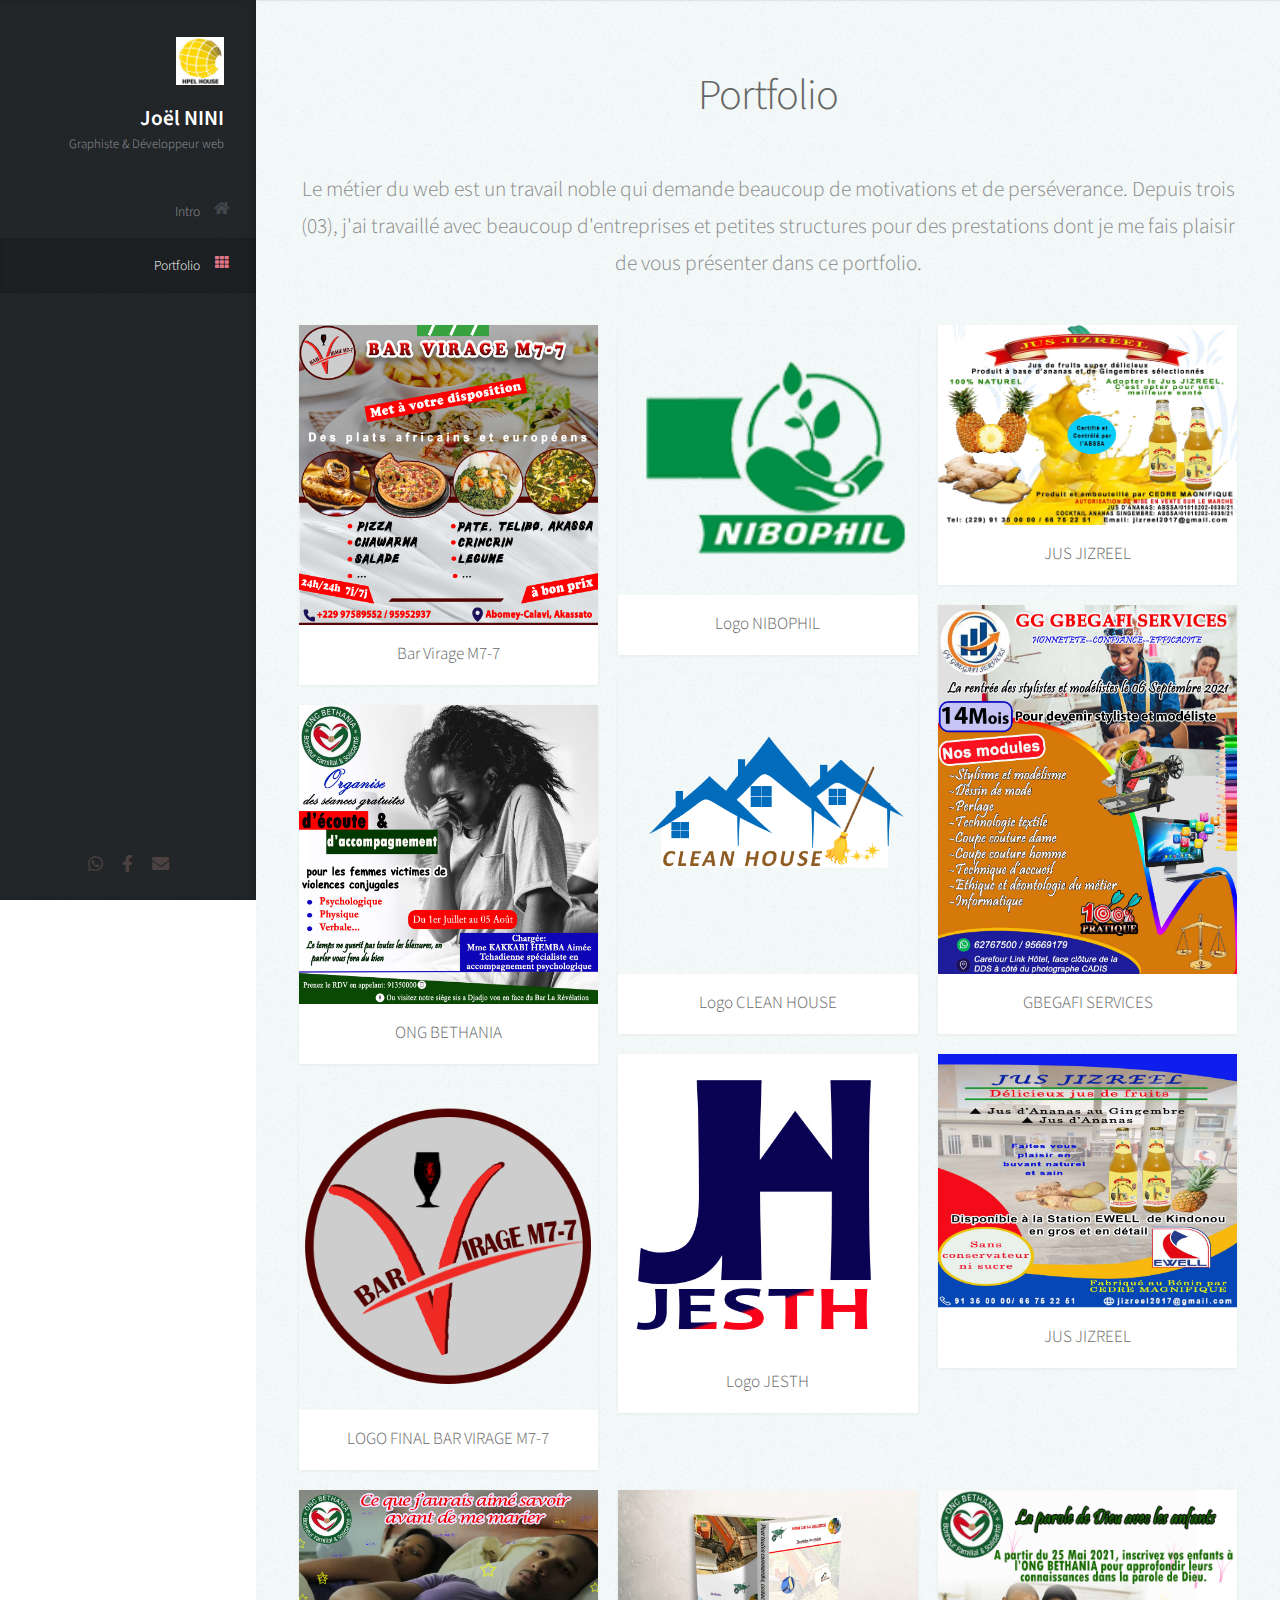
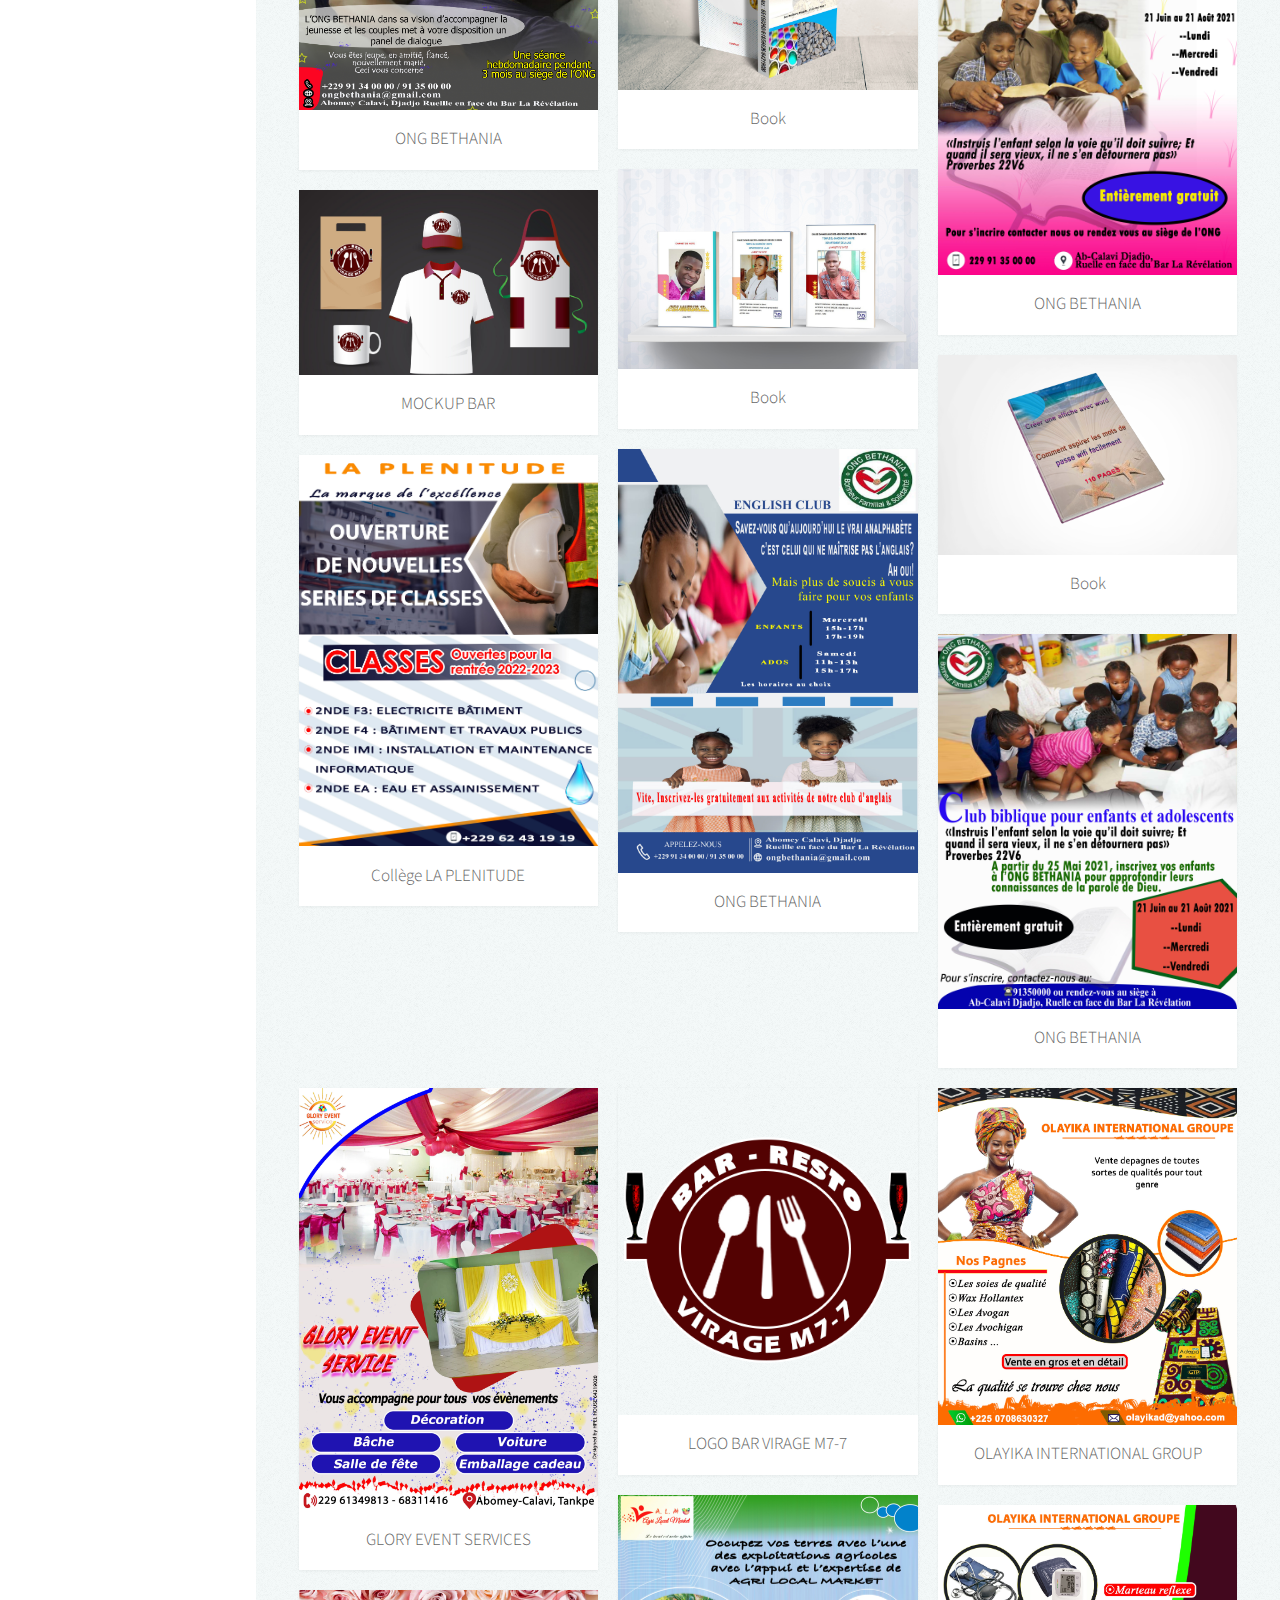
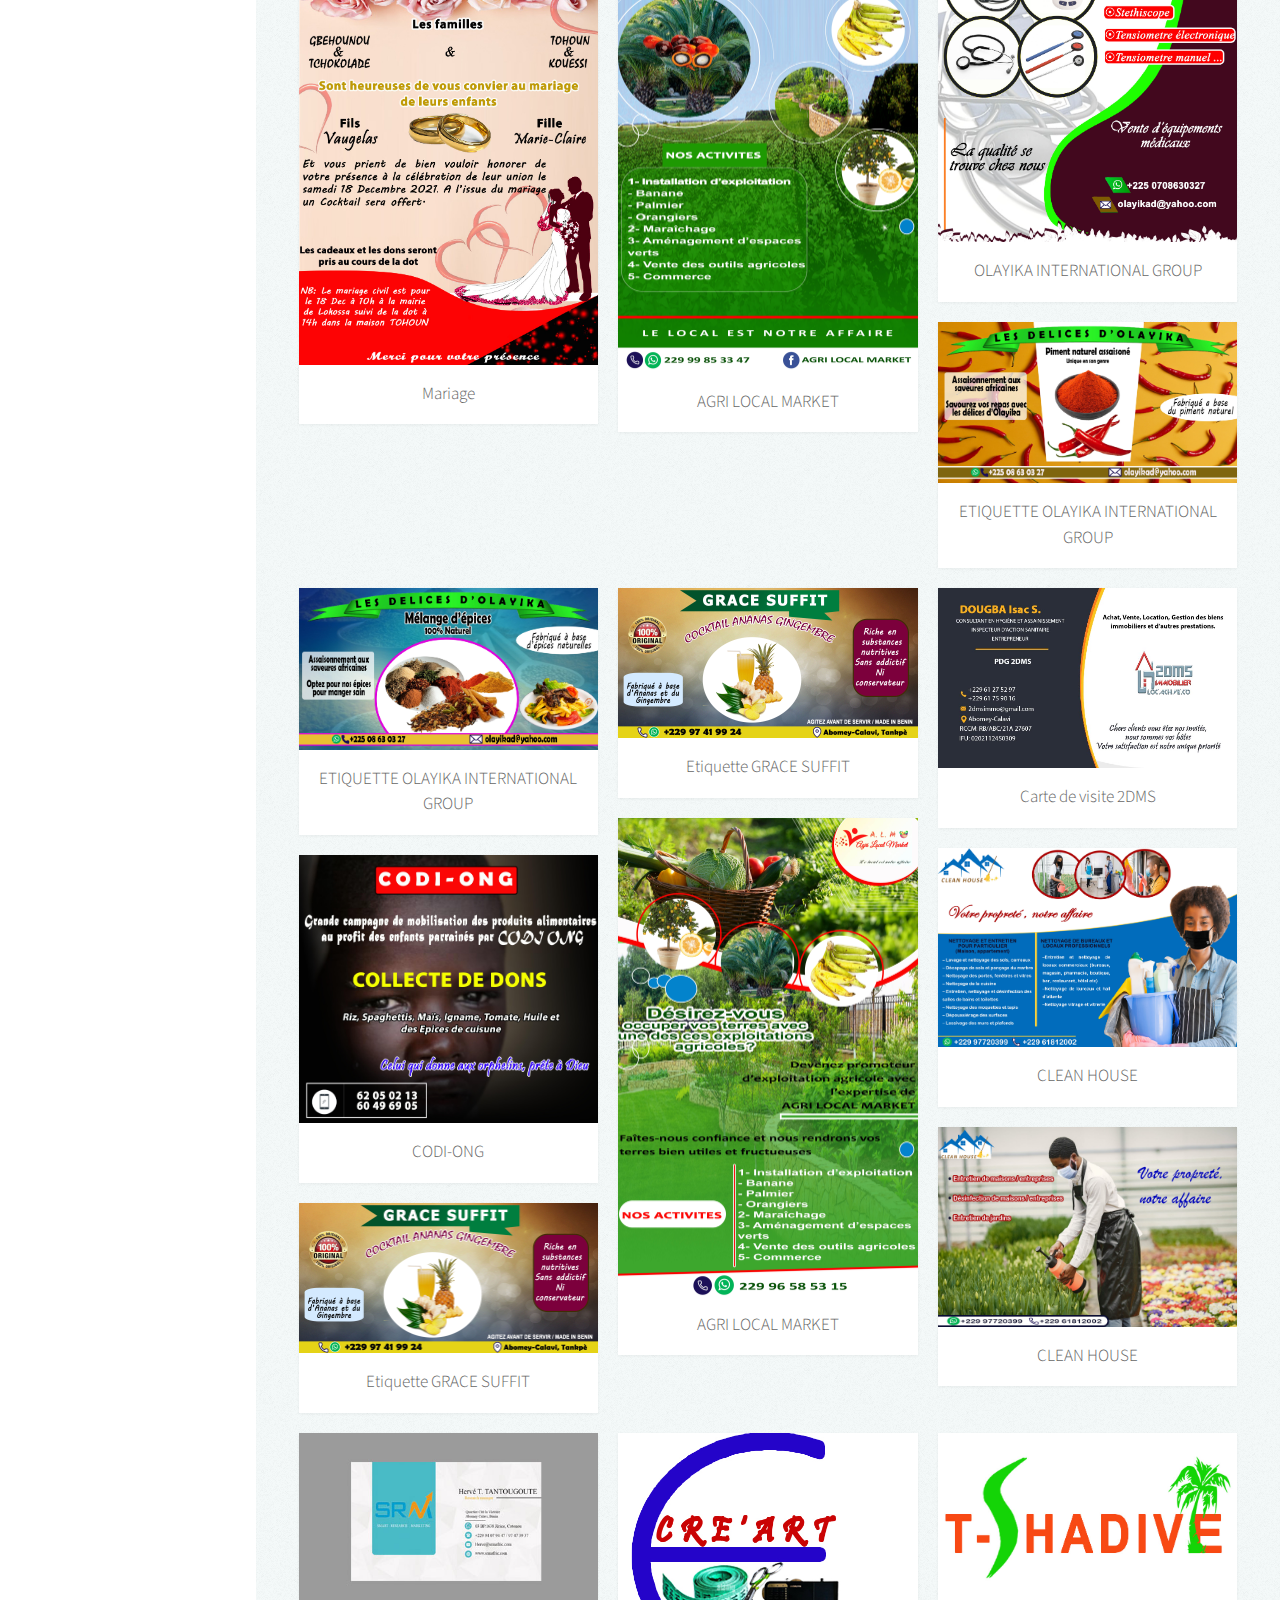
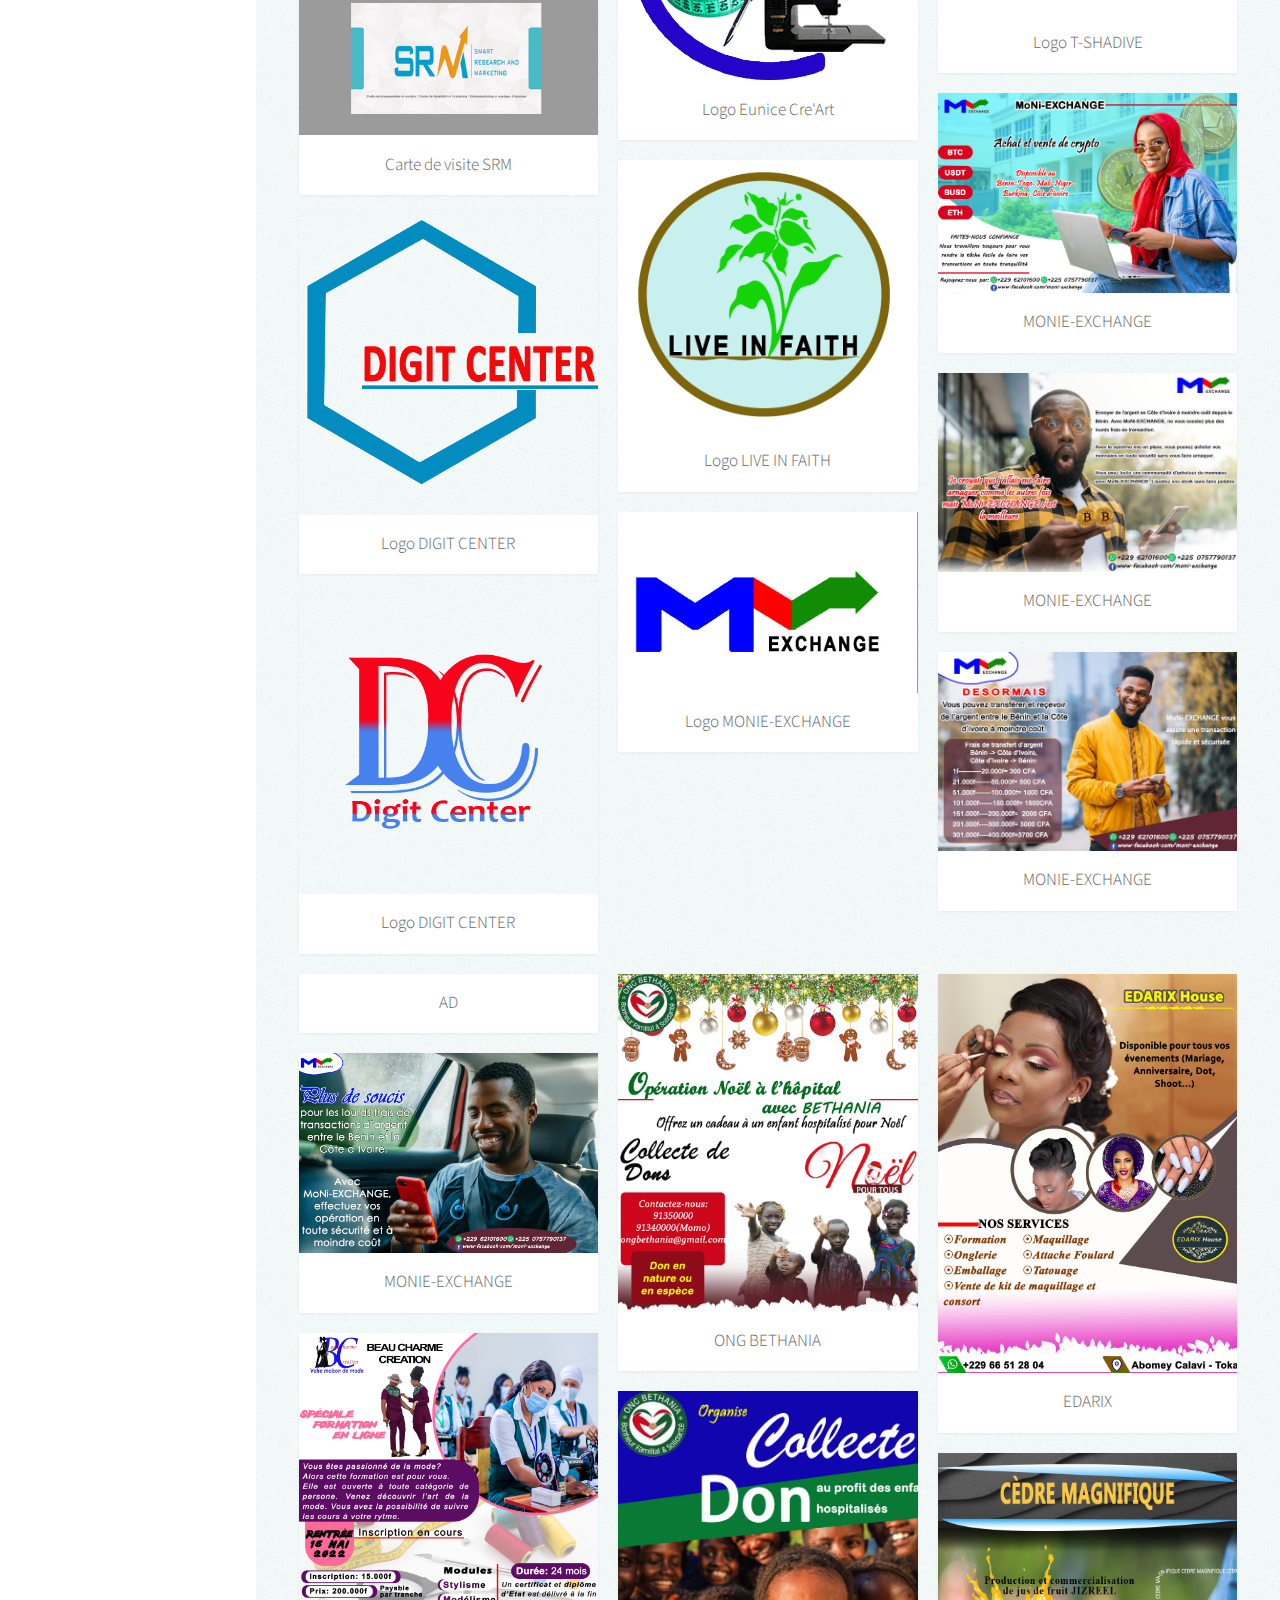
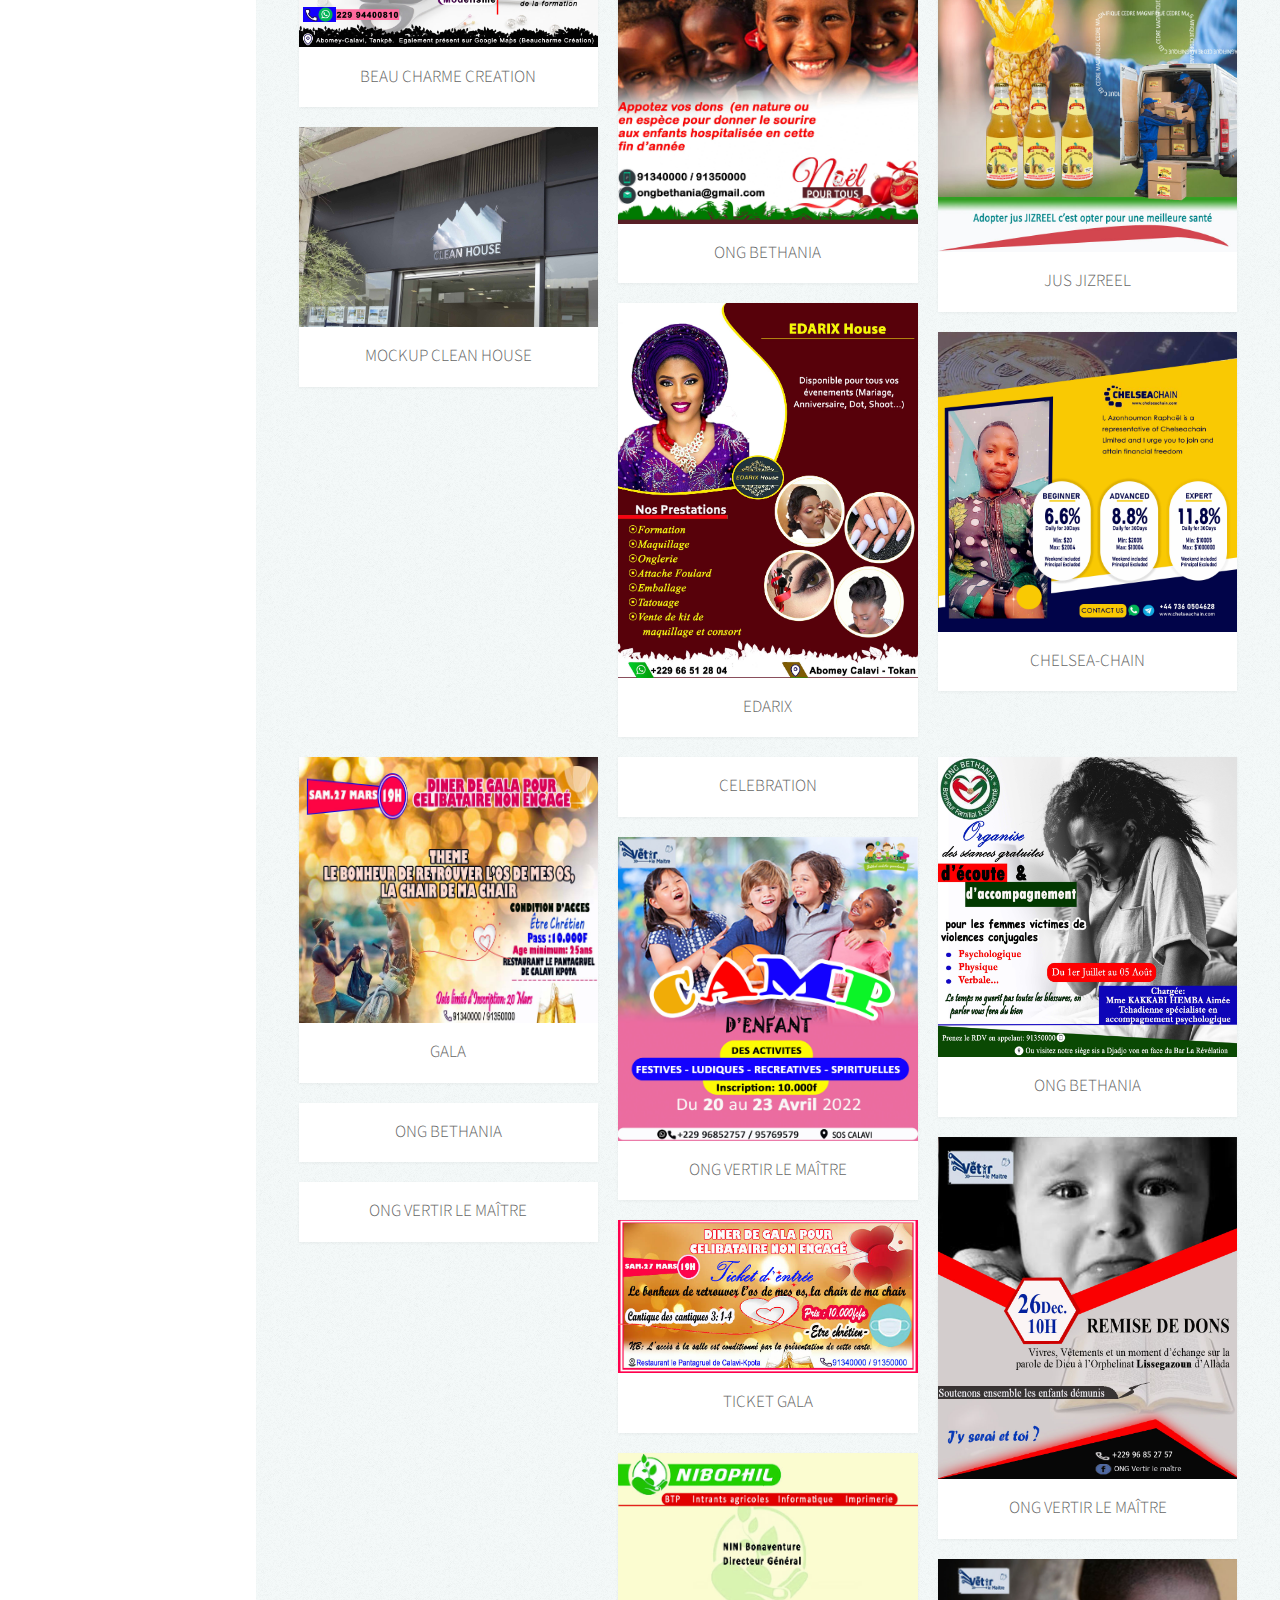
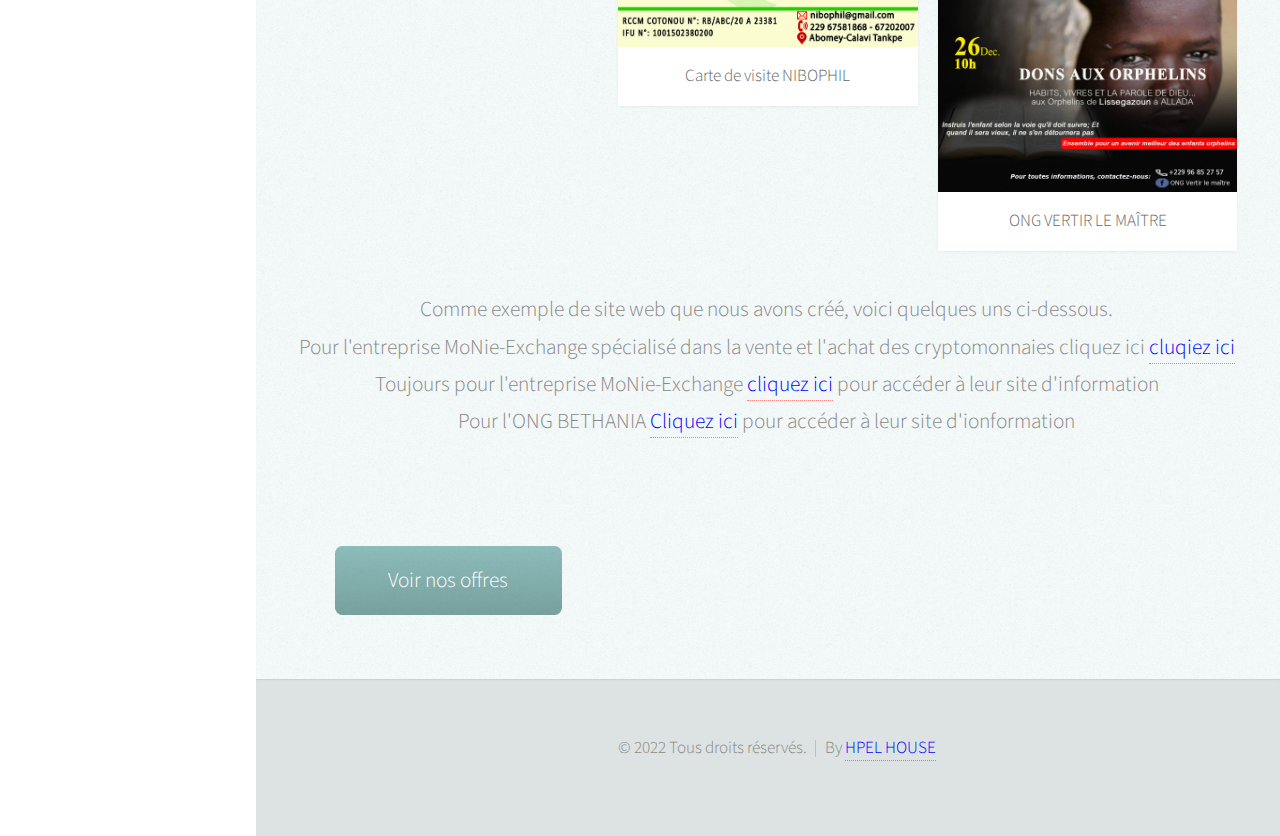
==== commit 6e581703: "Update portfolio.html" ====
--- a/portfolio.html
+++ b/portfolio.html
@@ -475,8 +475,8 @@
 
 
 							<p>	Comme exemple de site web que nous avons créé, voici quelques uns ci-dessous. </br>
-								 Pour l'entreprise MoNie-Exchange spécialisé dans la vente et l'achat des cryptomonnaies cliquez ici <a href= "www.monie-exchange.com">cliqiez ici</a> <br>
-								 Toujours pour l'entreprise MoNie-Exchange <a href= "https://moni-exchange.github.io/monie-exchange/">cliqiez ici</a> pour accéder à leur site d'information<br>
+								 Pour l'entreprise MoNie-Exchange spécialisé dans la vente et l'achat des cryptomonnaies cliquez ici <a href= "www.monie-exchange.com">cluqiez ici</a> <br>
+								 Toujours pour l'entreprise MoNie-Exchange <a href= "https://moni-exchange.github.io/monie-exchange/">cliquez ici</a> pour accéder à leur site d'information<br>
 							 Pour l'ONG BETHANIA <a href="https://ong-bethania.github.io/ong-bethania/">Cliquez ici</a>  pour accéder à leur site d'ionformation</p>
 							
 								<div class="col-4 col-12-mobile">
@@ -507,4 +507,4 @@
 			<script src="assets/js/main.js"></script>
 
 	</body>
-</html>+</html>
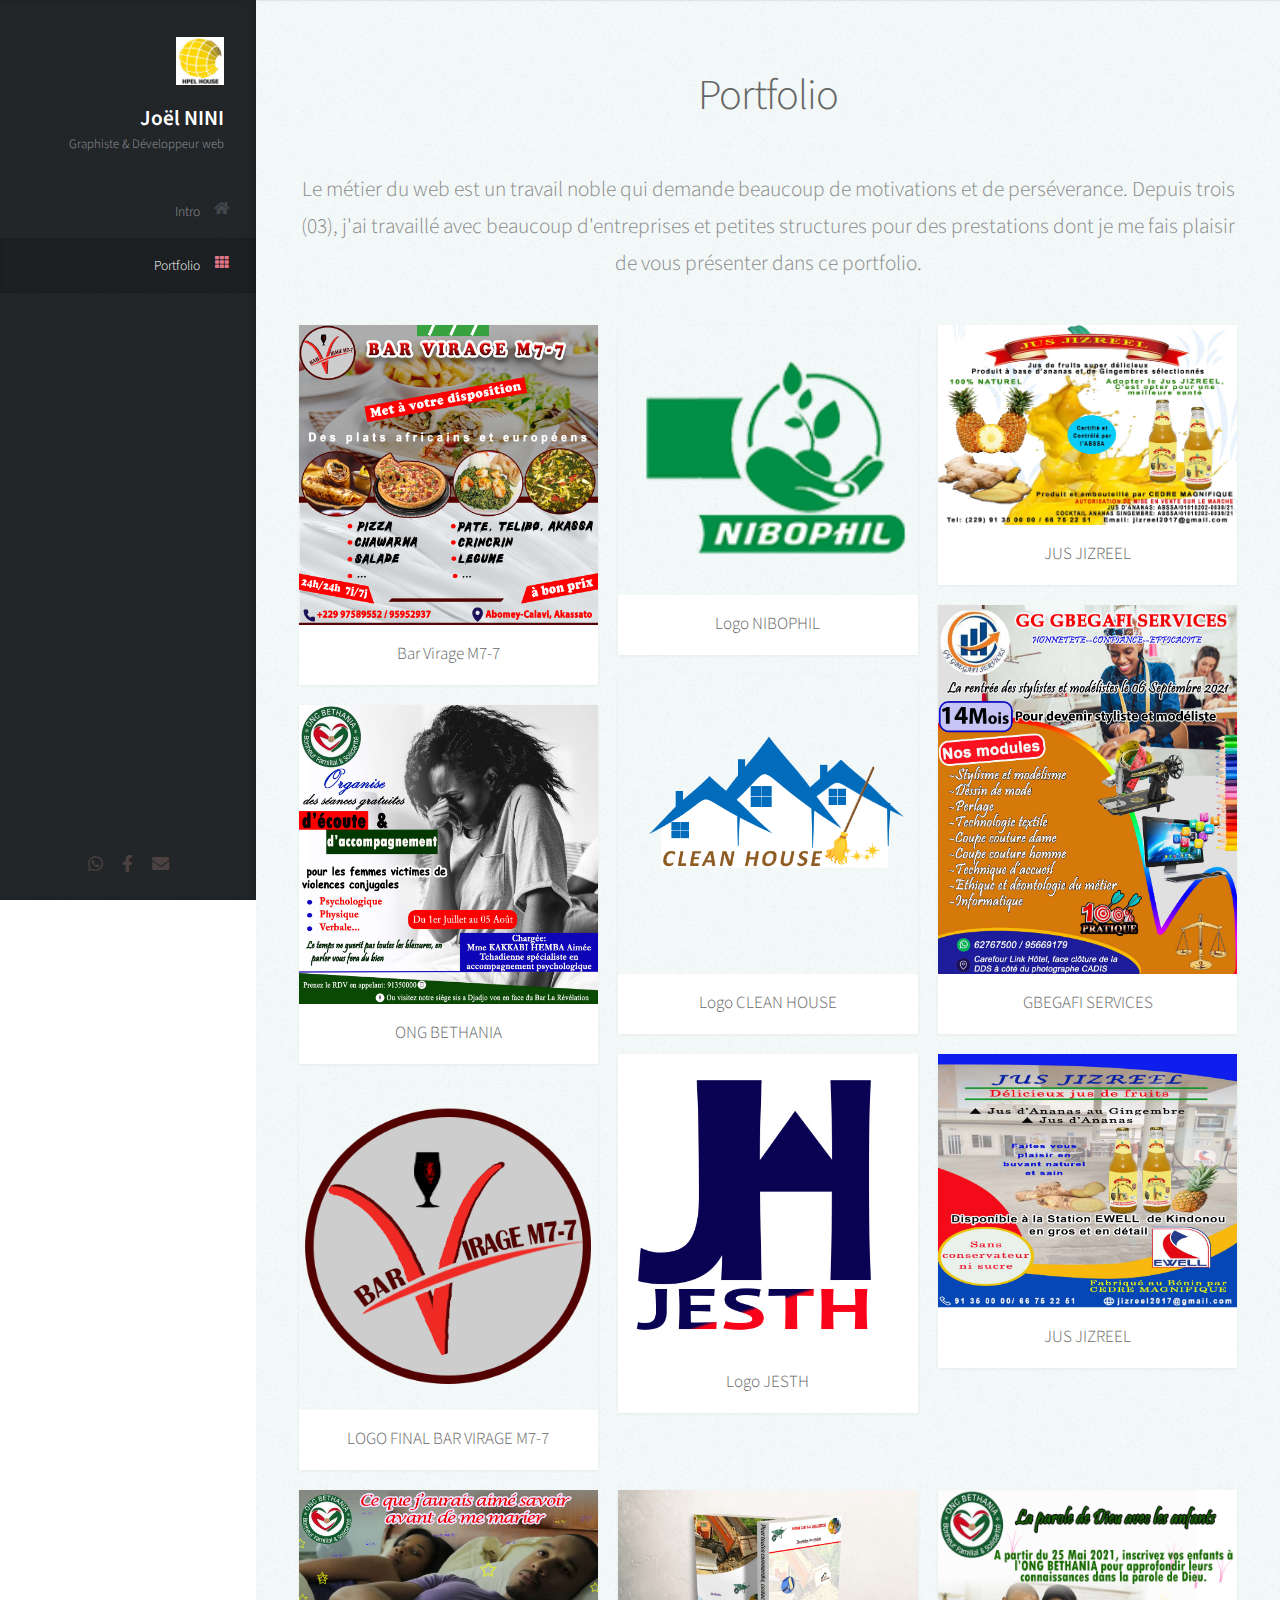
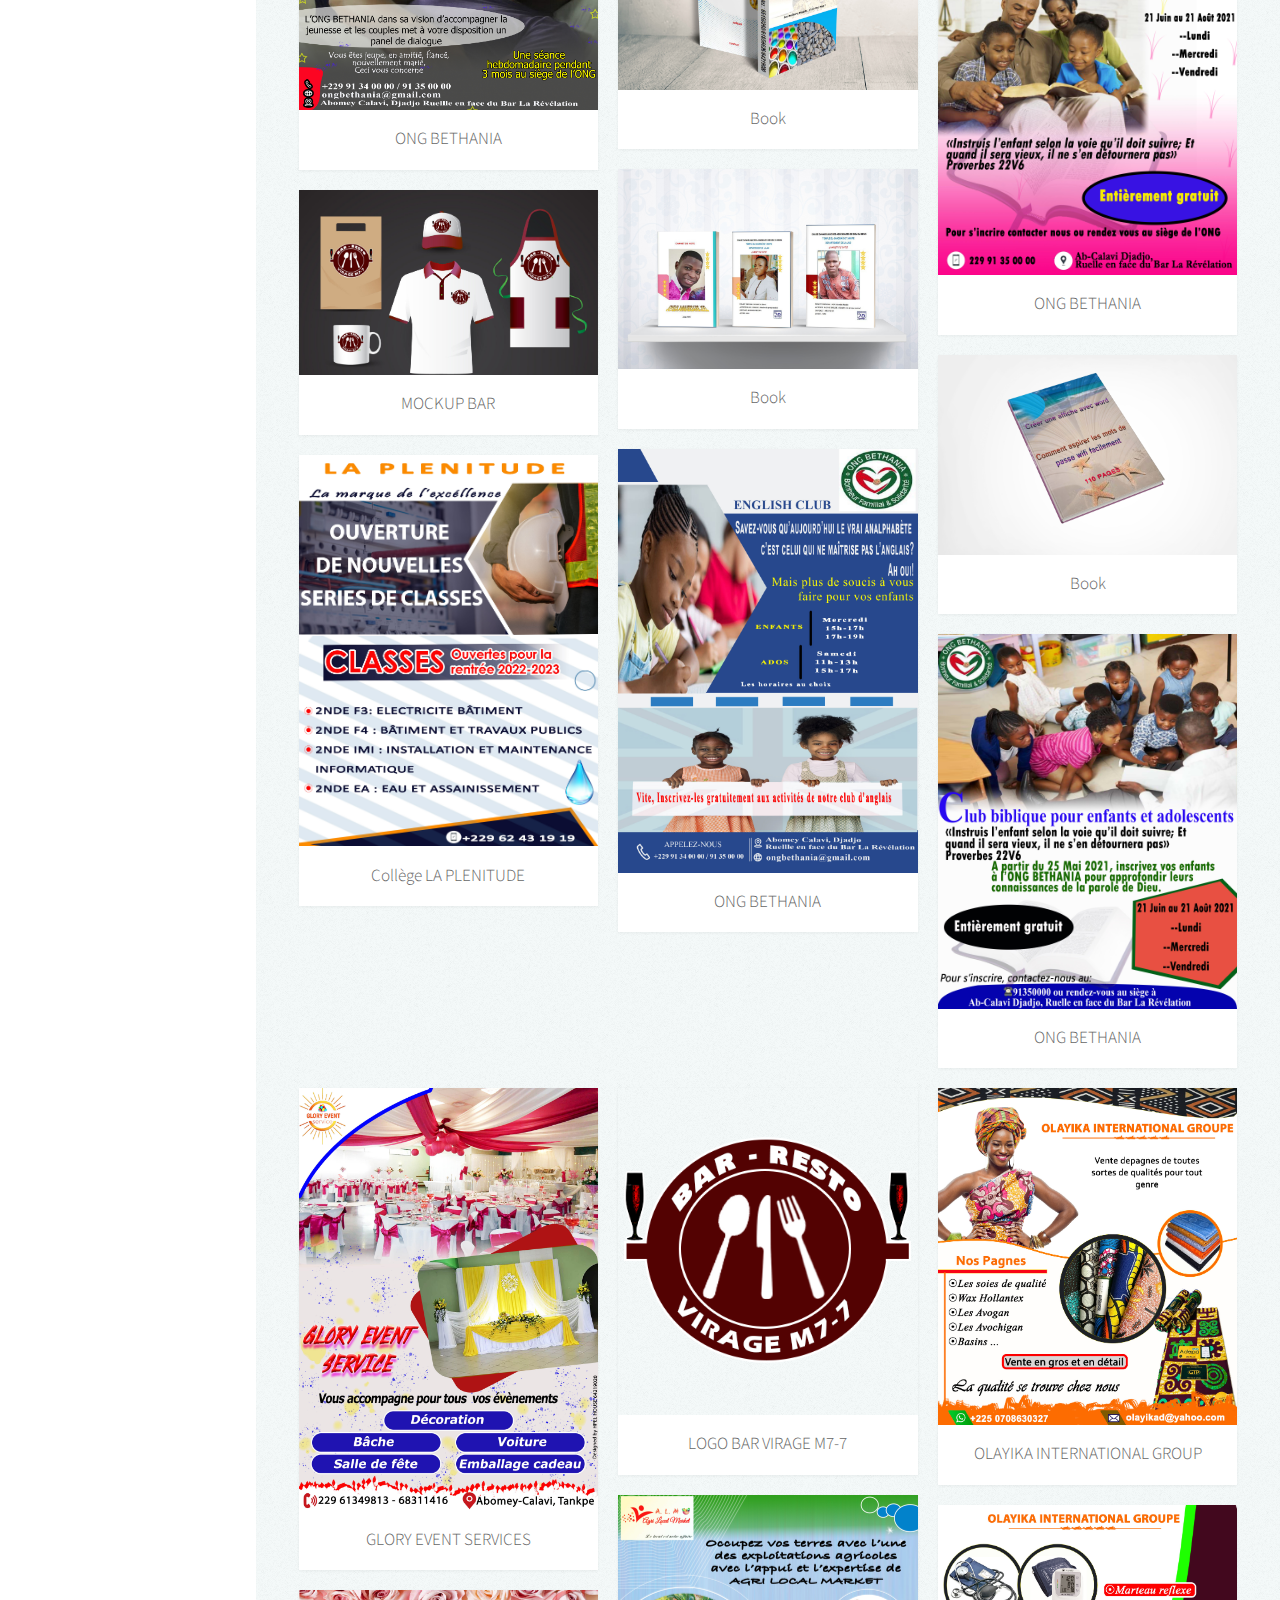
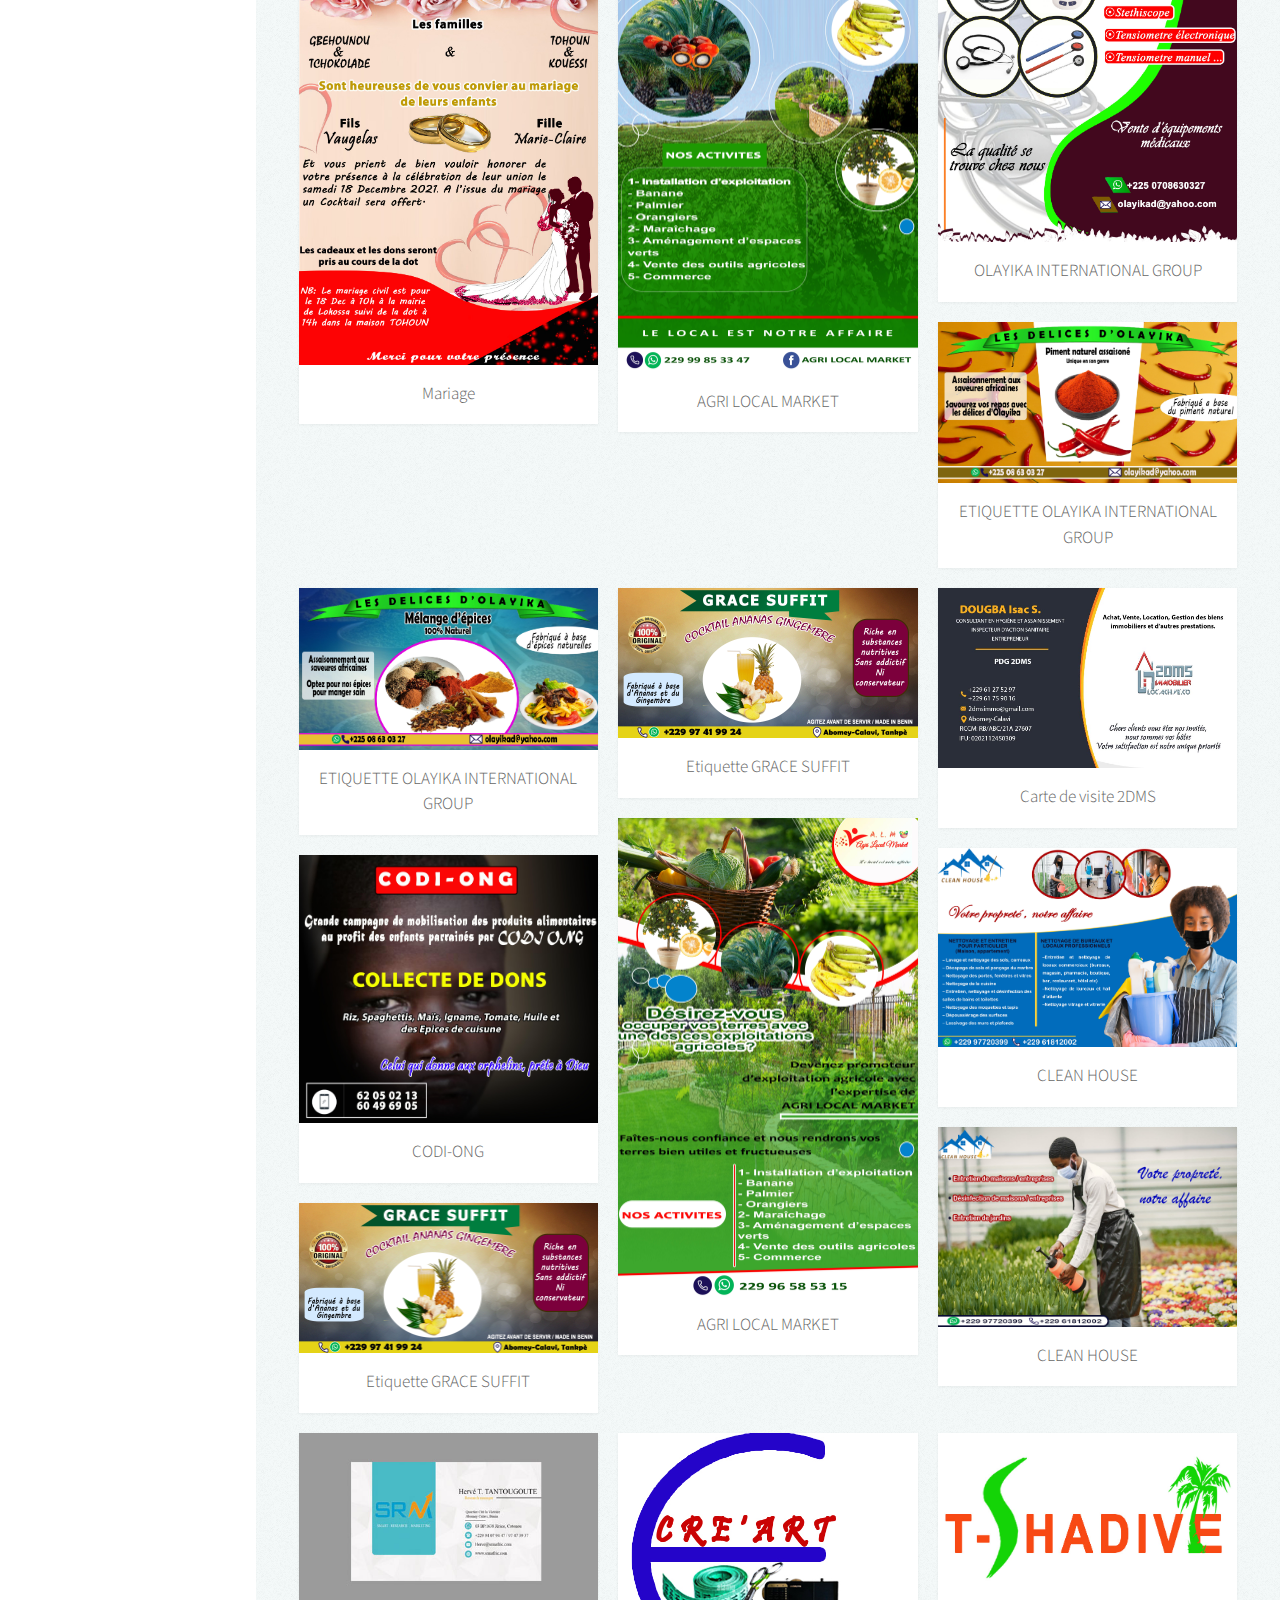
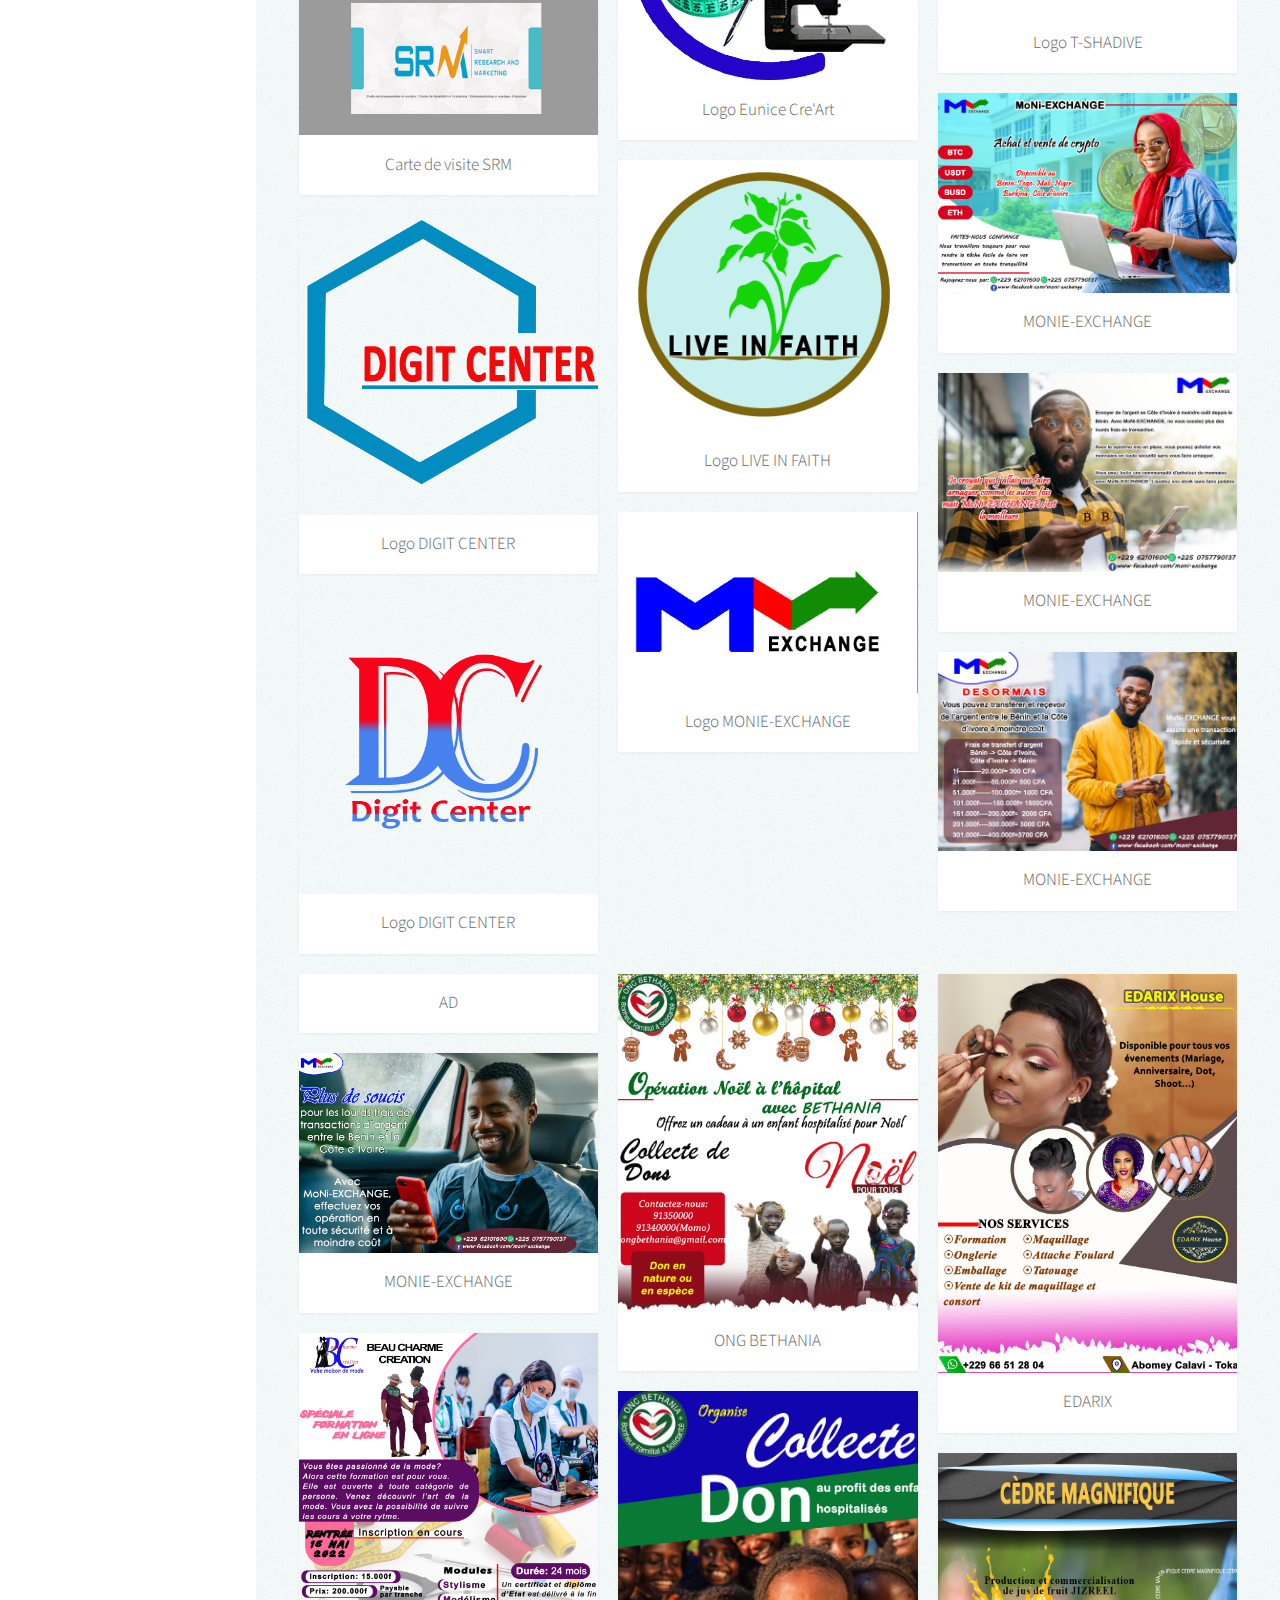
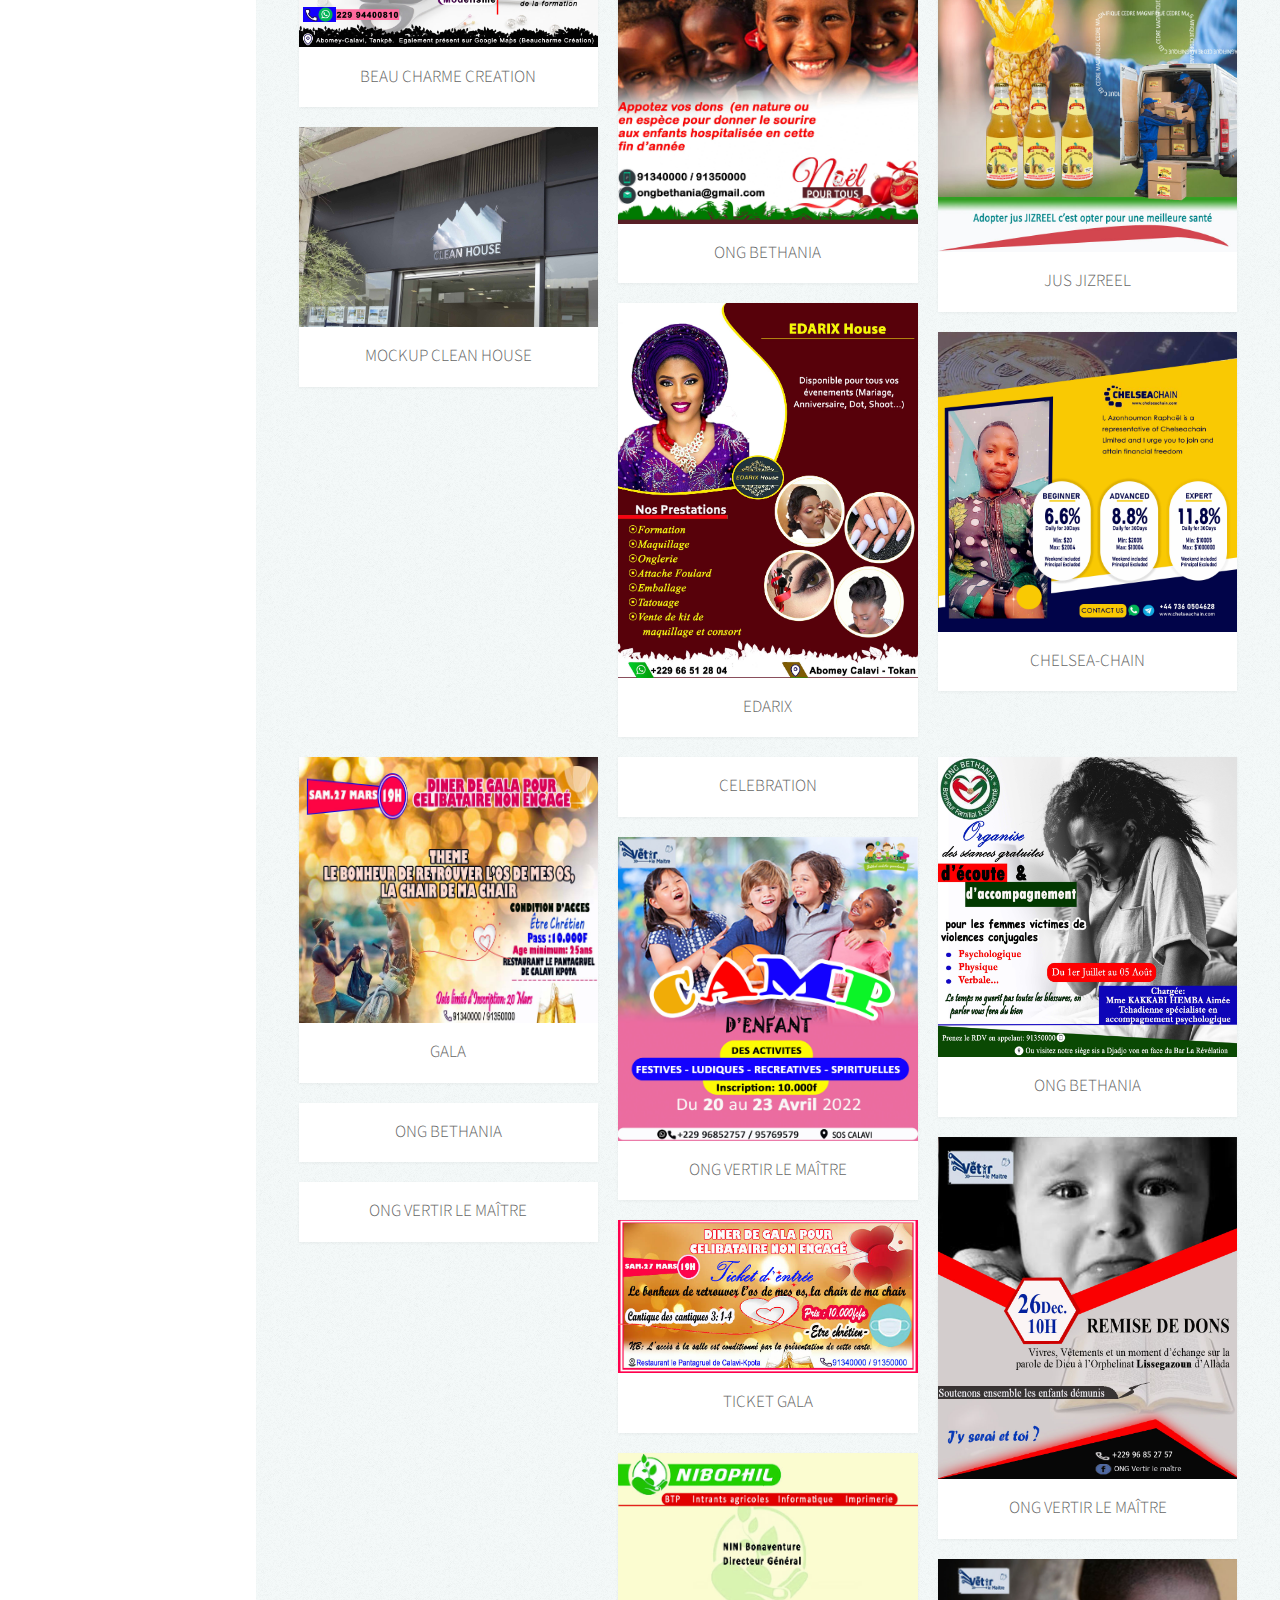
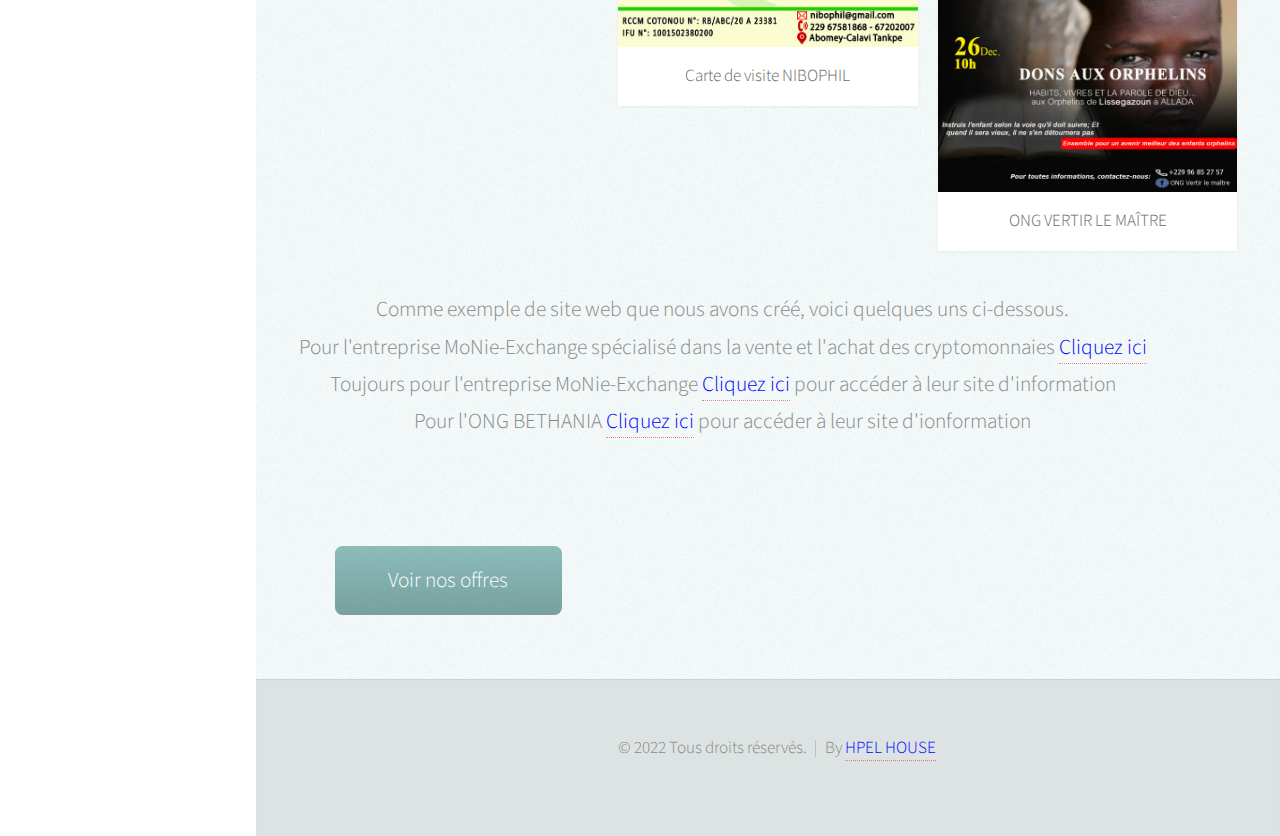
==== commit c7e28898: "Add files via upload" ====
--- a/portfolio.html
+++ b/portfolio.html
@@ -475,8 +475,8 @@
 
 
 							<p>	Comme exemple de site web que nous avons créé, voici quelques uns ci-dessous. </br>
-								 Pour l'entreprise MoNie-Exchange spécialisé dans la vente et l'achat des cryptomonnaies cliquez ici <a href= "www.monie-exchange.com">cluqiez ici</a> <br>
-								 Toujours pour l'entreprise MoNie-Exchange <a href= "https://moni-exchange.github.io/monie-exchange/">cliquez ici</a> pour accéder à leur site d'information<br>
+								 Pour l'entreprise MoNie-Exchange spécialisé dans la vente et l'achat des cryptomonnaies <a href= "www.monie-exchange.com">Cliquez ici</a> <br>
+								 Toujours pour l'entreprise MoNie-Exchange <a href= "https://moni-exchange.github.io/monie-exchange/">Cliquez ici</a> pour accéder à leur site d'information<br>
 							 Pour l'ONG BETHANIA <a href="https://ong-bethania.github.io/ong-bethania/">Cliquez ici</a>  pour accéder à leur site d'ionformation</p>
 							
 								<div class="col-4 col-12-mobile">
@@ -507,4 +507,4 @@
 			<script src="assets/js/main.js"></script>
 
 	</body>
-</html>
+</html>